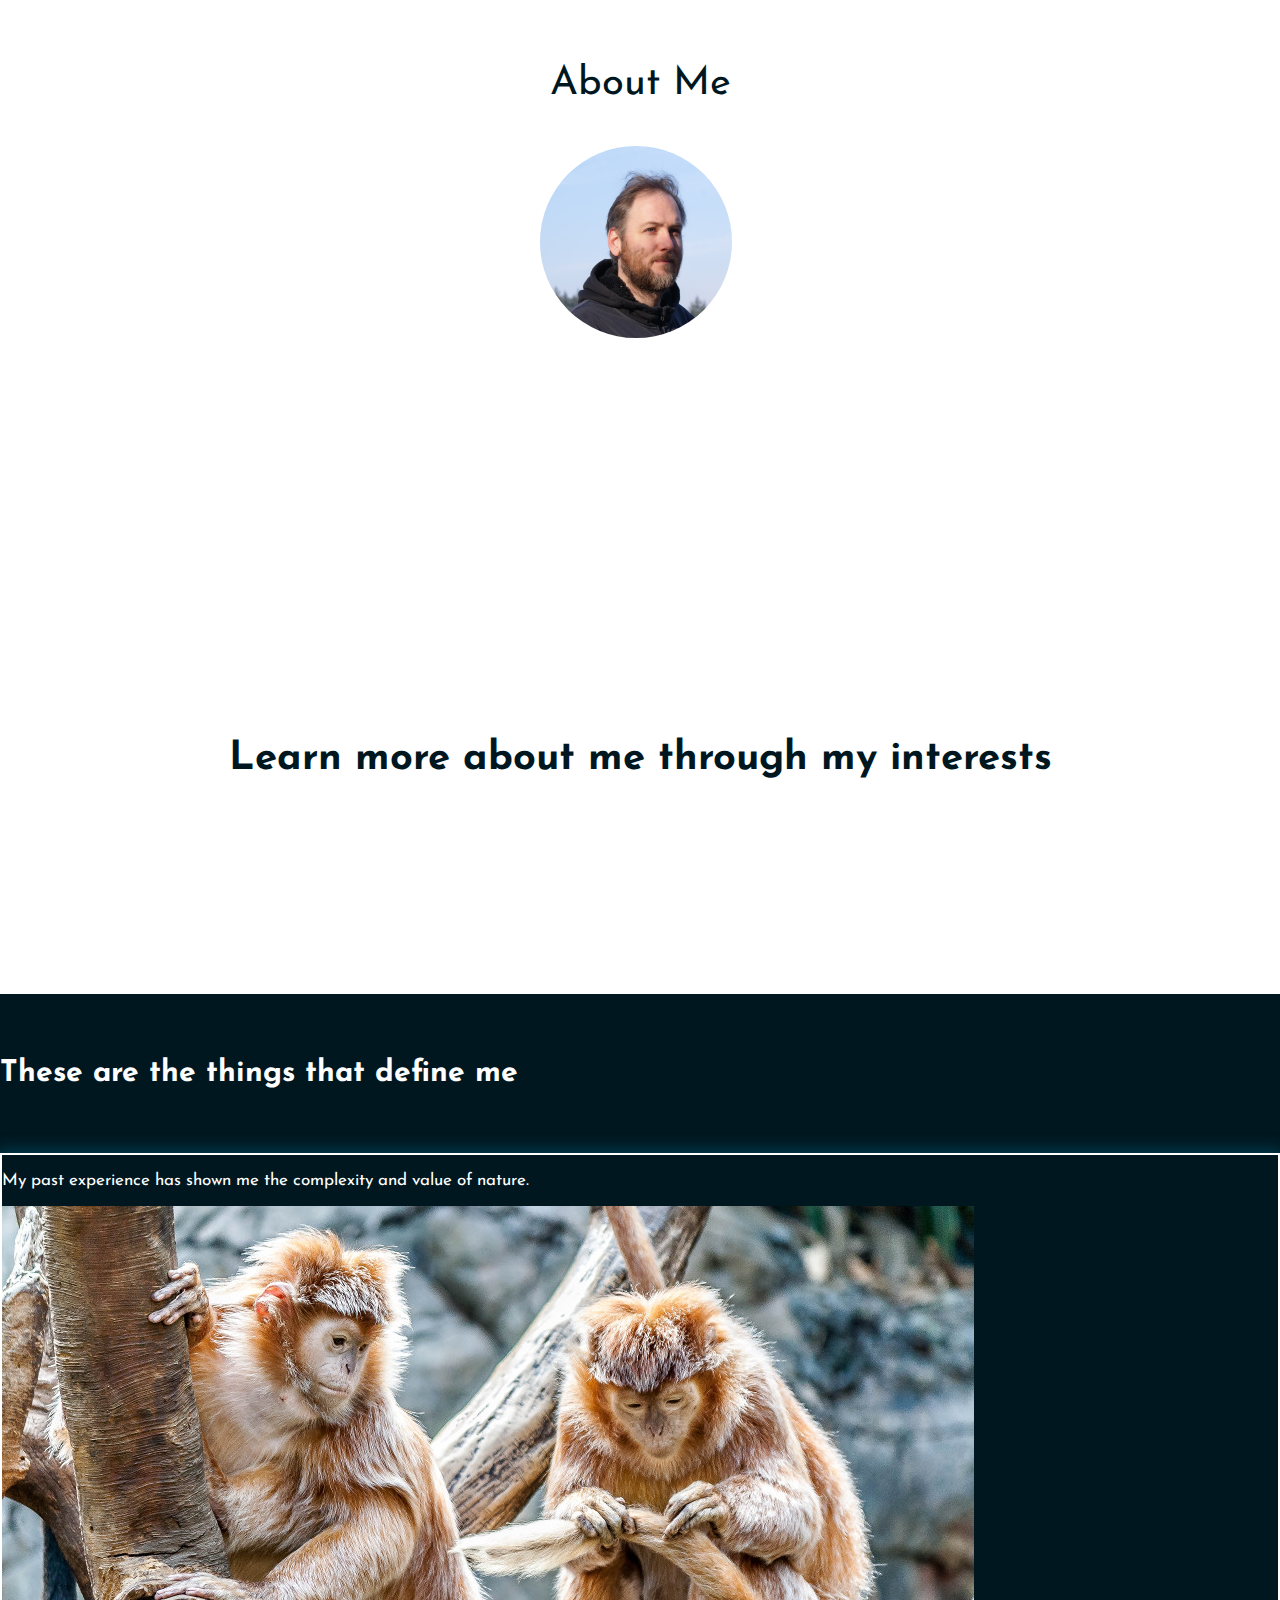
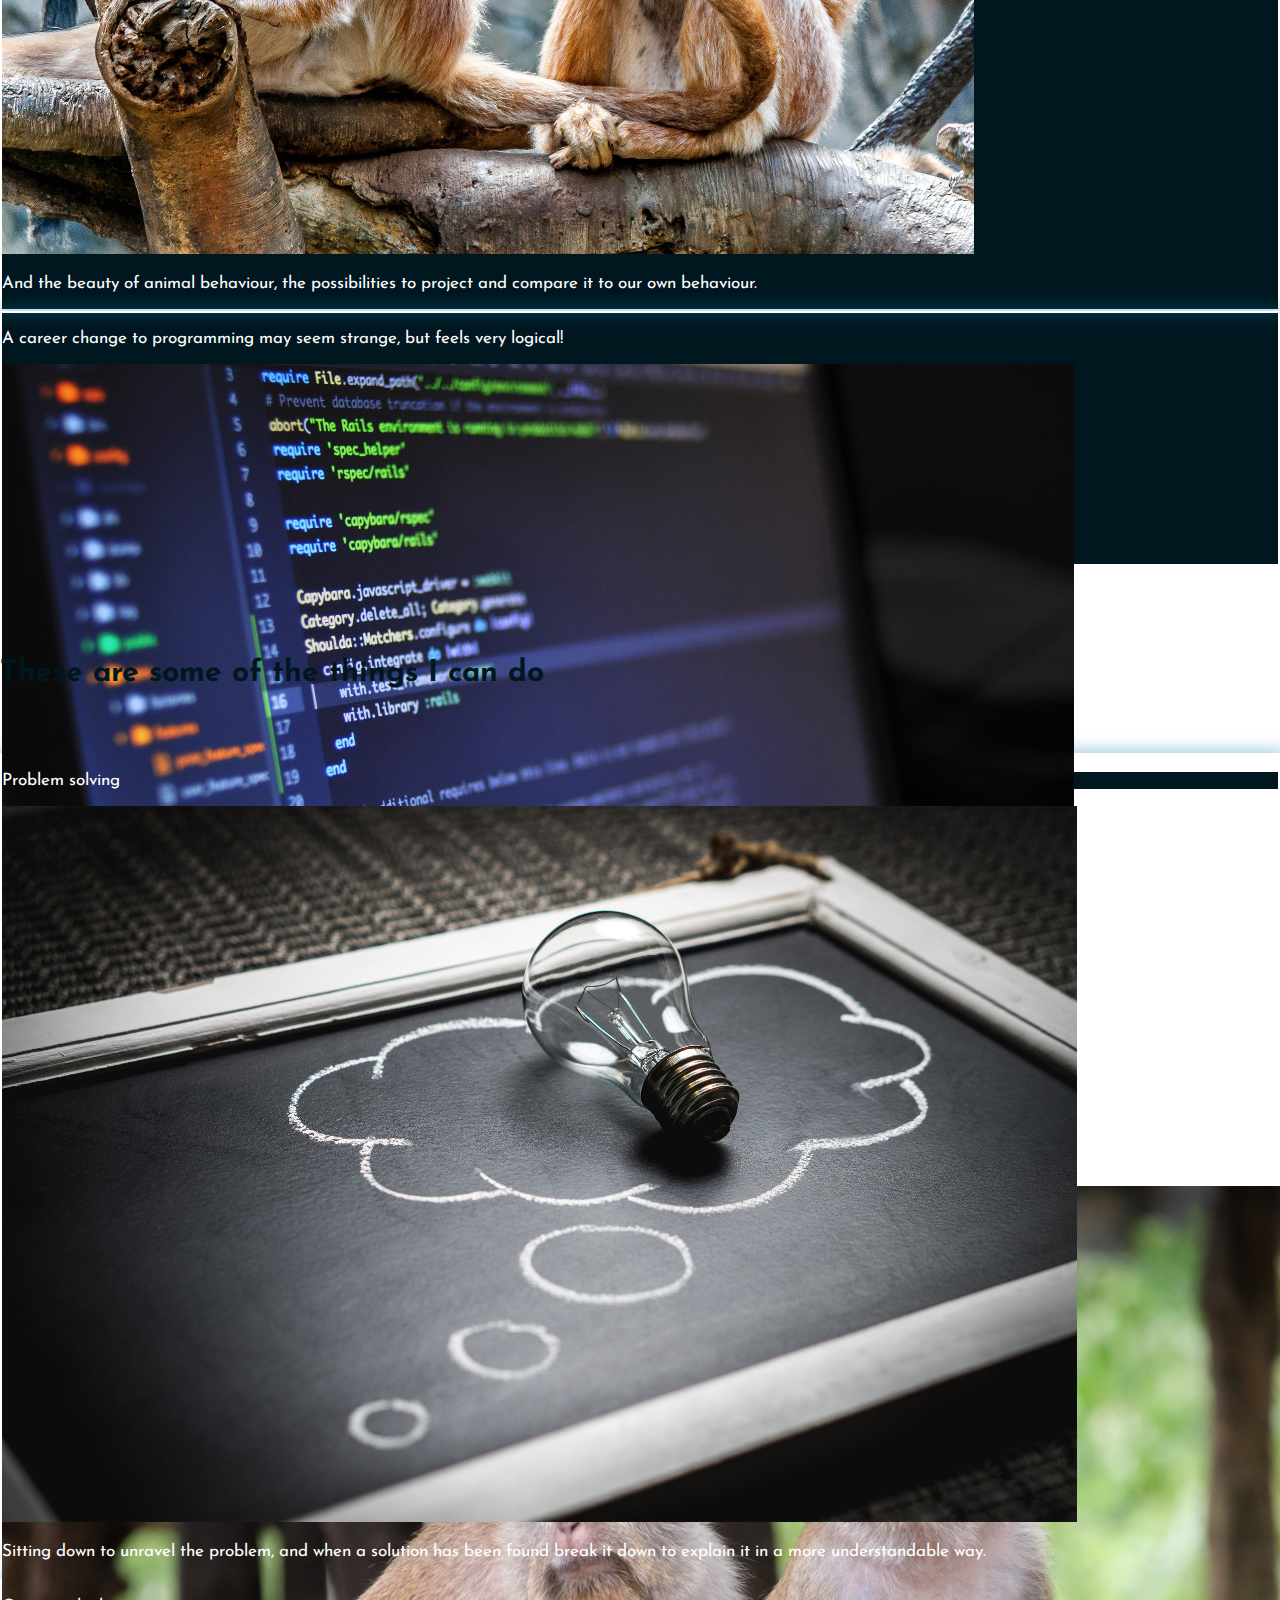
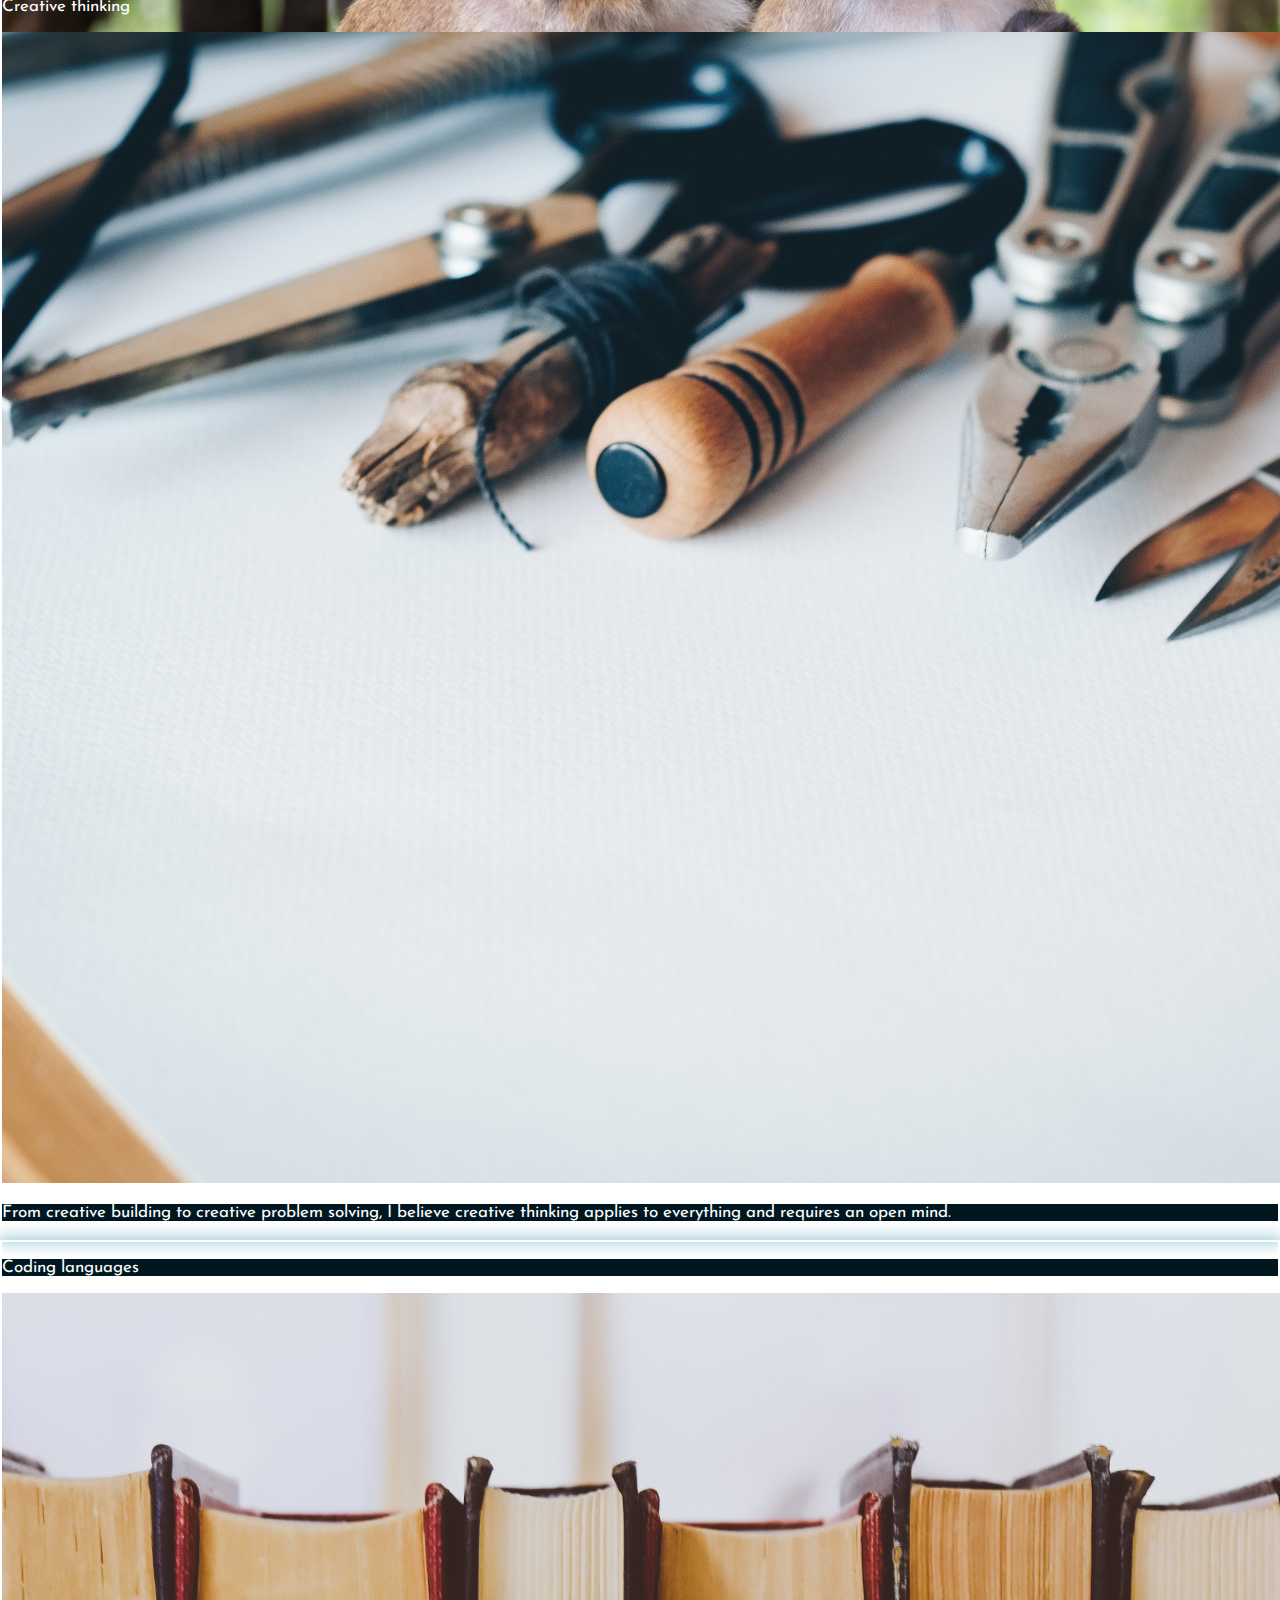
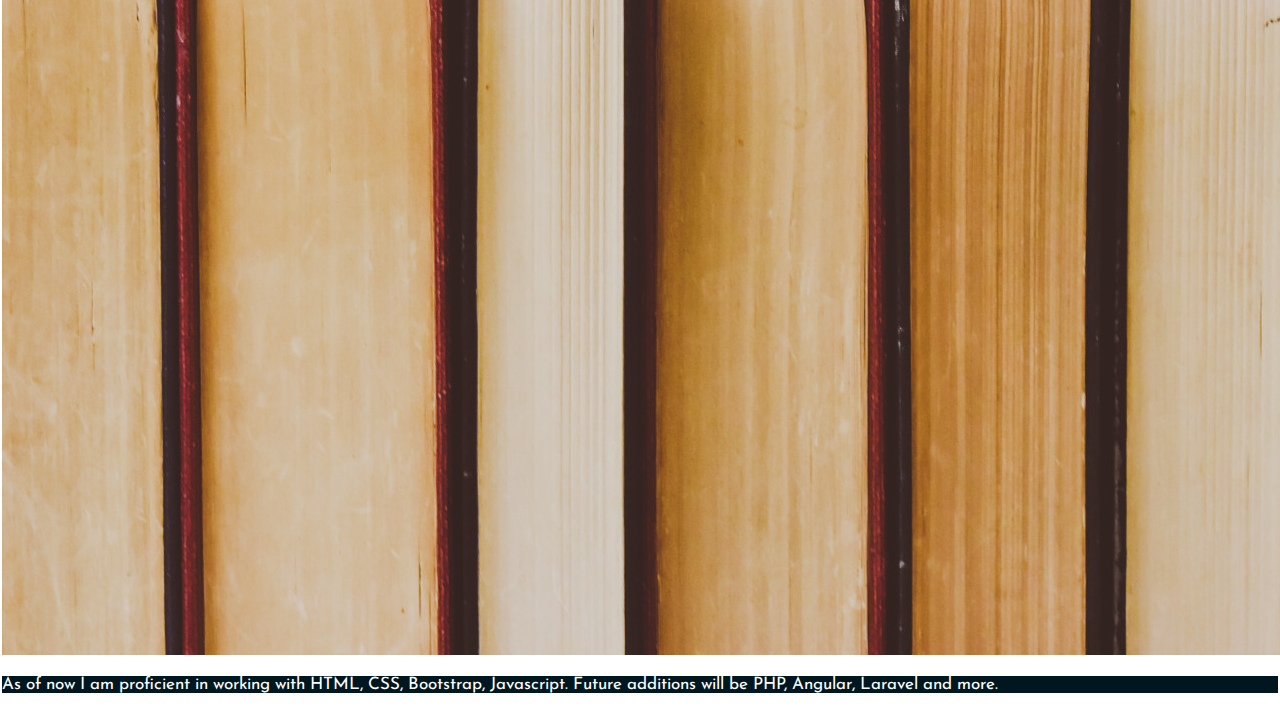
==== pages/cv.html @ b2504abd "changed image | added text and looked over previous text sections" ====
<!DOCTYPE html>
<html lang="en">
<head>
    <meta charset="UTF-8">
    <title>About me</title>
    <link rel="stylesheet" href="https://stackpath.bootstrapcdn.com/bootstrap/4.1.3/css/bootstrap.min.css" integrity="sha384-MCw98/SFnGE8fJT3GXwEOngsV7Zt27NXFoaoApmYm81iuXoPkFOJwJ8ERdknLPMO" crossorigin="anonymous">
    <link rel="stylesheet" href="../css/cv.css">
    <link rel="stylesheet" href="https://use.fontawesome.com/releases/v5.6.1/css/all.css" integrity="sha384-gfdkjb5BdAXd+lj+gudLWI+BXq4IuLW5IT+brZEZsLFm++aCMlF1V92rMkPaX4PP" crossorigin="anonymous">
    <link href="https://fonts.googleapis.com/css?family=Josefin+Sans" rel="stylesheet">
   

</head>
<body>
    <!-- First look on the page will show a simple white header, plain nothing fancy    -->
    <!-- A picture of trees resembling thos on my profile picture, which in turn will   -->
    <!-- be shown as a circle half covering the picture.                                -->
    <!-- The bottom of the page will invite the used to scroll down for more info.      -->

    <!-- Is there a need for a nav bar? The page as it stands now will be a new window  -->

    <!-- Ideas: Maybe a fixed overlay home button? -->
    
    <div class="content">
        <div class="jumbotron profileBg">
            <p class="head_dark top_indent">About Me</p>
            <div class="profilePic">
                <img id="profile" src="../img/cv_jw.png" alt="">
            </div>  
            <p class="head_light">Jan-Willem Haeke</p>
        </div>    

        <div class="readMore">
            Learn more about me through my interests
            <!-- Could use a better call to action -->
        </div>

    </div>

    <div class="darkContent">
        <div class="container">
                <p class="text-center aboutMe">These are the things that define me</p> 
                                        <!-- May need to find a different text here -->

            <div class="card-deck">    
                <div class="card h-100">
                    <div class="card-body">
                          <p class="card-text text-center">My past experience has shown me the complexity and value of nature.</p>
                    </div>
                    <img class="img-fluid" src="../img/cv_etho_small.jpg" alt="Card image" height="50%">
                    <div class="card-body">
                          <p class="card-text">And the beauty of animal behaviour, the possibilities to project and compare it to our own behaviour.</p>
                    </div>
                </div>
                <div class="card h-100">
                    <div class="card-body">
                            <p class="card-text text-center">A career change to programming may seem strange, but feels very logical!</p>
                    </div>
                    <img class="img-fluid" src="../img/cv_prog_small.jpg" alt="Card image" height="50%">
                    <div class="card-body">
                            <p class="card-text">It has re-ignited my creative side. Solving the puzzle and trying to work out complexity in simpler ways.</p>
                    </div>
                </div>
                <div class="card h-100">
                    <div class="card-body">
                            <p class="card-text text-center">I'm a proud family man. How does this relate to work you may wonder?</p>
                    </div>
                    <img class="img-fluid" src="../img/cv_fam_small.jpg" alt="Card image" height="50%">
                    <div class="card-body">
                            <p class="card-text">Having a balance brings out the best in both worlds. Working hard and still time having for the family.</p>
                    </div>
                </div>        
            </div>    
            

            
        </div>
    </div>

    <div class="lightContent">
            <div class="container">
                    <p class="text-center aboutMeDark">These are some of the things I can do</p>
    
    
                <div class="card-deck">    
                    <div class="card bg-secondary text-white h-100">
                        <div class="card-body">
                              <p class="card-text text-center">Problem solving</p>
                        </div>
                        <img class="img-fluid" src="../img/cv_prob_small.jpg" alt="Card image" height="50%">
                        <div class="card-body">
                              <p class="card-text">Sitting down to unravel the problem, and when a solution has been found break it down to explain it in a more understandable way.</p>
                        </div>
                    </div>
                    <div class="card bg-secondary text-white h-100">
                        <div class="card-body">
                                <p class="card-text text-center">Creative thinking</p>
                        </div>
                        <img class="img-fluid" src="../img/cv_creative_small.jpg" alt="Card image" height="50%">
                        <div class="card-body">
                                <p class="card-text">From creative building to creative problem solving, I believe creative thinking applies to everything and requires an open mind.</p>
                        </div>
                    </div>
                    <div class="card bg-secondary text-white h-100">
                        <div class="card-body">
                                <p class="card-text text-center">Coding languages</p>
                        </div>
                        <img class="img-fluid" src="../img/cv_lang_small.jpg" alt="Card image" height="50%">
                        <div class="card-body">
                                <p class="card-text">As of now I am proficient in working with HTML, CSS, Bootstrap, Javascript. Future additions will be PHP, Angular, Laravel and more.</p>
                        </div>
                    </div>        
                </div>    
                
    
                
            </div>
        </div>

<script src="https://code.jquery.com/jquery-3.3.1.slim.min.js" integrity="sha384-q8i/X+965DzO0rT7abK41JStQIAqVgRVzpbzo5smXKp4YfRvH+8abtTE1Pi6jizo" crossorigin="anonymous"></script>
<script src="https://cdnjs.cloudflare.com/ajax/libs/popper.js/1.14.3/umd/popper.min.js" integrity="sha384-ZMP7rVo3mIykV+2+9J3UJ46jBk0WLaUAdn689aCwoqbBJiSnjAK/l8WvCWPIPm49" crossorigin="anonymous"></script>
<script src="https://stackpath.bootstrapcdn.com/bootstrap/4.1.3/js/bootstrap.min.js" integrity="sha384-ChfqqxuZUCnJSK3+MXmPNIyE6ZbWh2IMqE241rYiqJxyMiZ6OW/JmZQ5stwEULTy" crossorigin="anonymous"></script>
</body>
</html>
---- css/cv.css ----
body {
    margin: 0;
    padding: 0;
    height: 100vh;
    width: 100%;
}


.content {
    height: 100%;
    width: 100%;
}

/* The hero image is shown on the background with a rounded profile picture on top */

.profileBg {
    height: 75%;
    width: 100%;
    background-image: url("../img/cv_hero.png");
    background-size: 100% 100%;
    background-repeat: no-repeat;
    border-radius: 0;
    }


    
.profilePic img {
    position: relative;
    border: 2px solid white;
    border-radius: 50%;
    height: 15%;
    width: 15%;
    left: 42%;
    margin-bottom: 2%;
}

.top_indent {
    margin-top: 5%;
}

.head_dark {
    text-align: center;
    color: #00171F;
    font-size: 40px;
    font-family: 'Josefin Sans', sans-serif;
}

.head_light {
    text-align: center;
    color: #FFFFFF;
    font-size: 40px;
    font-family: 'Josefin Sans', sans-serif;
}

.readMore {
    height: 25%;
    text-align: center;
    color: #00171F;
    font-size: 40px;
    font-family: 'Josefin Sans', sans-serif;
    font-weight: bold;
}

/* Increased height to 130% to ensure that on smaller screens the cards do not overflow into the next section. */

.darkContent {
    height: 130%;
    width: 100%;
    background-color: #00171F;
}

.lightContent {
    height: 130%;
    width: 100%;
    background-color: #FFFFFF;
}

.aboutMe {
    padding-top: 5%;
    color: #FFFFFF;
    font-size: 30px;
    font-family: 'Josefin Sans', sans-serif;
    margin-bottom: 5%;
    font-weight: bold;
}

.aboutMeDark {
    padding-top: 5%;
    color: #00171F;
    font-size: 30px;
    font-family: 'Josefin Sans', sans-serif;
    margin-bottom: 5%;
    font-weight: bold;
}

/* Card height is not more responsive through the h-100 class in cards and img-fluid.  */

.card {
    -webkit-box-shadow: 0px 0px 15px 3px rgba(0,126,167,0.39);
    -moz-box-shadow: 0px 0px 15px 3px rgba(0,126,167,0.39);
    box-shadow: 0px 0px 15px 3px rgba(0,126,167,0.39);
    border: 2px solid white;
}

.card-body {
    background-color: #00171F;
    color: #FFFFFF;
    font-family: 'Josefin Sans', sans-serif;
    font-size: 17px;
}
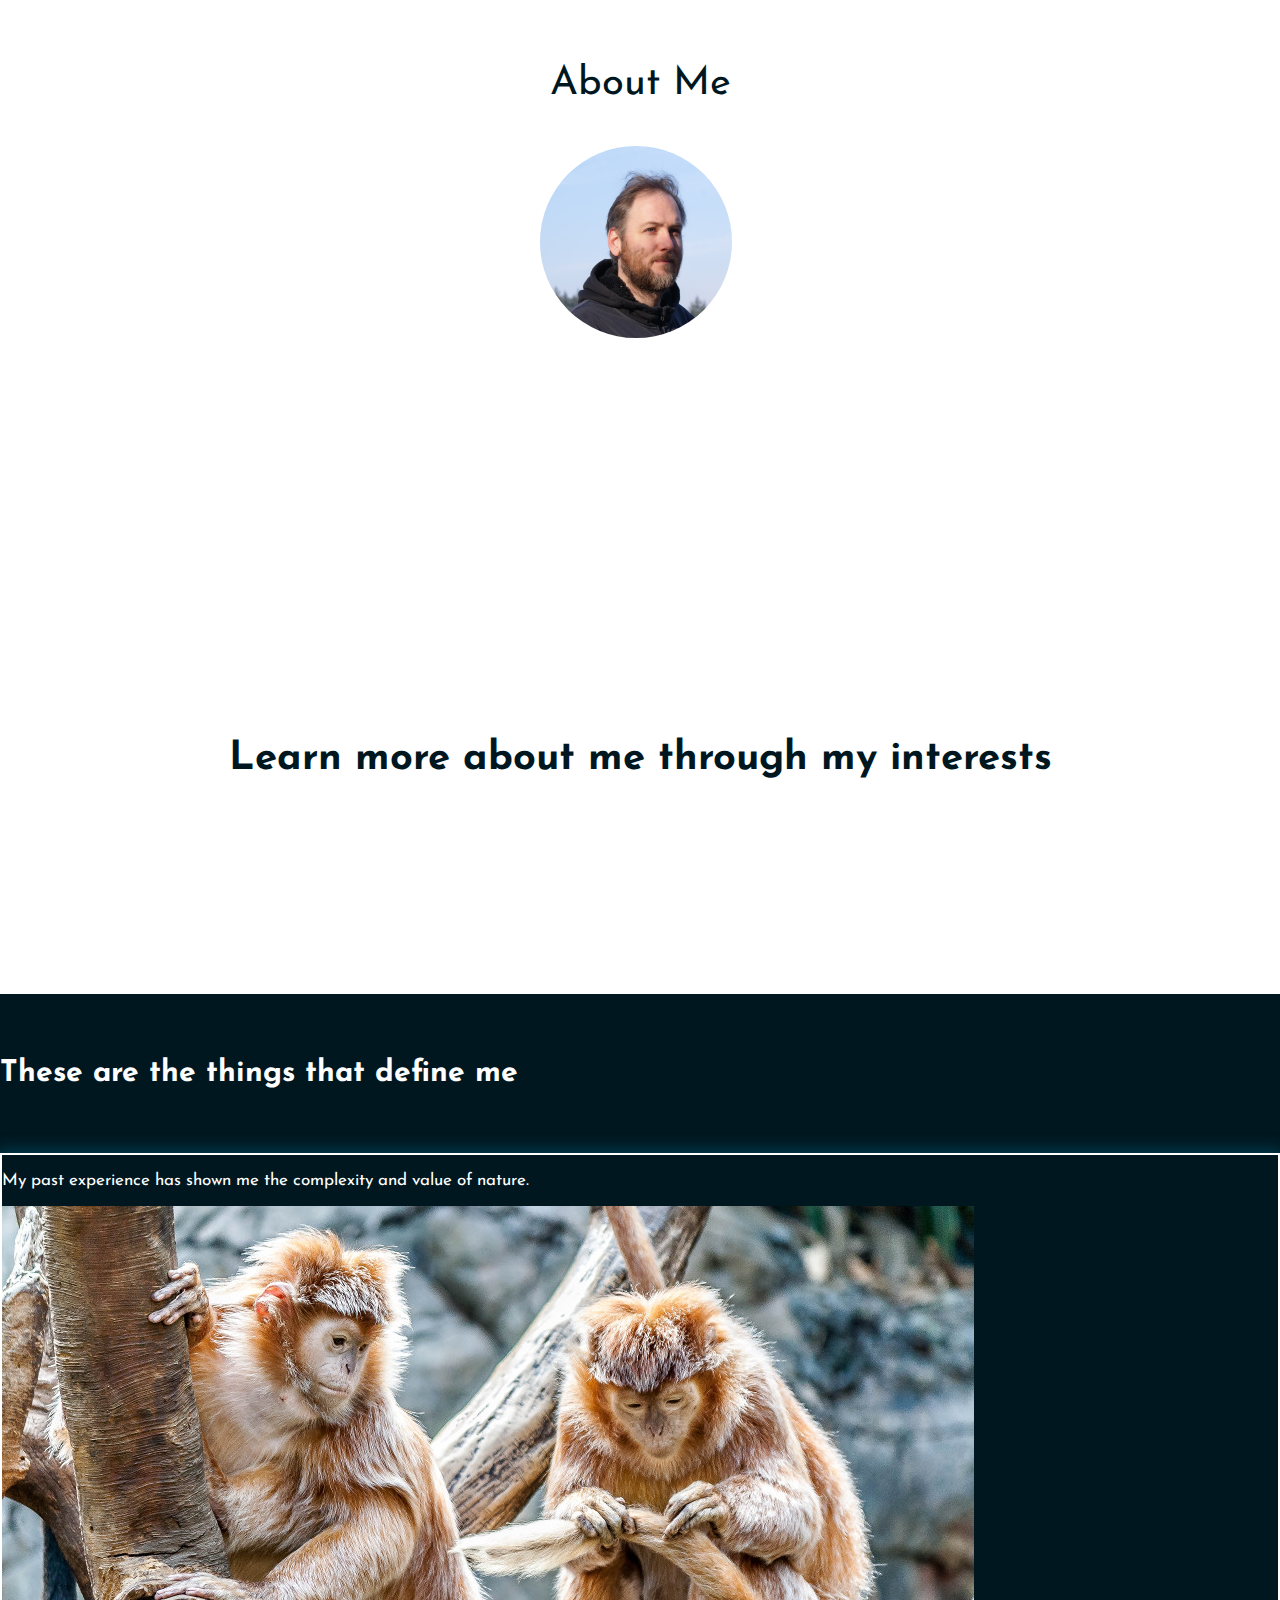
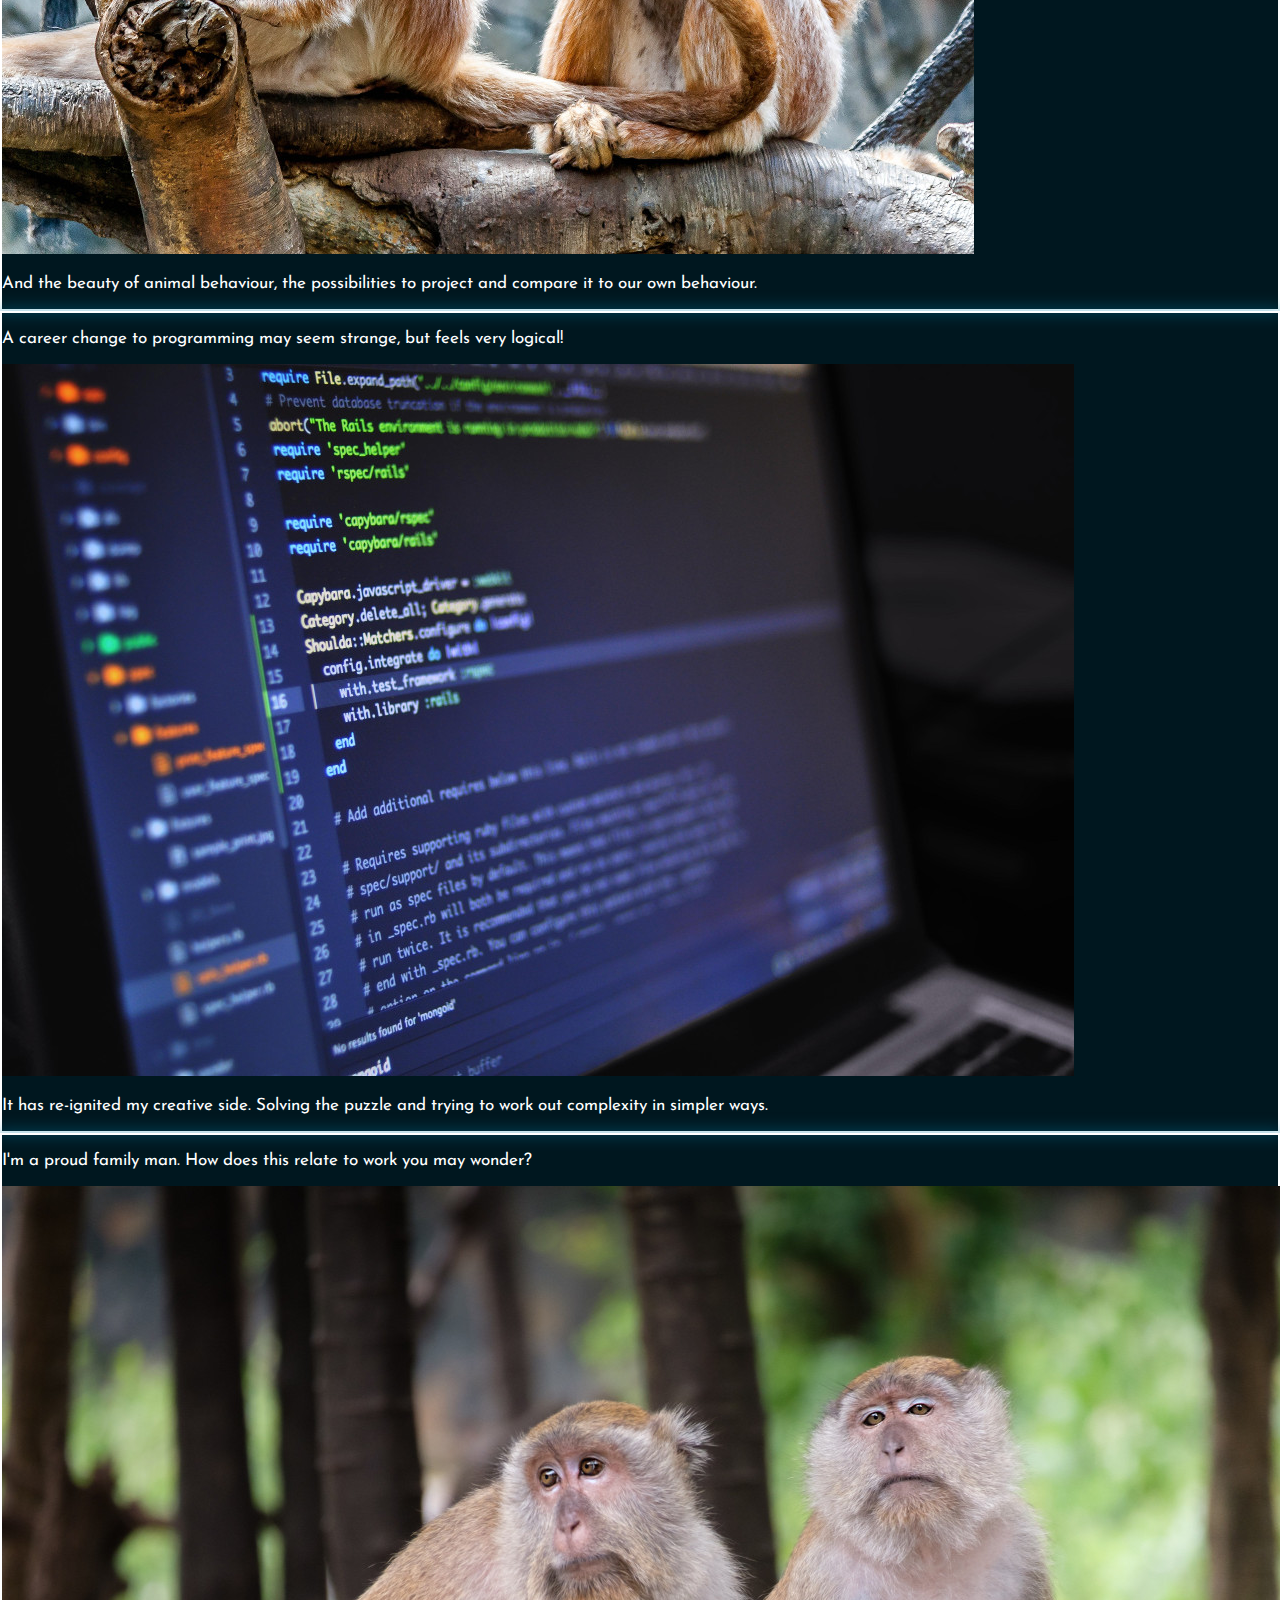
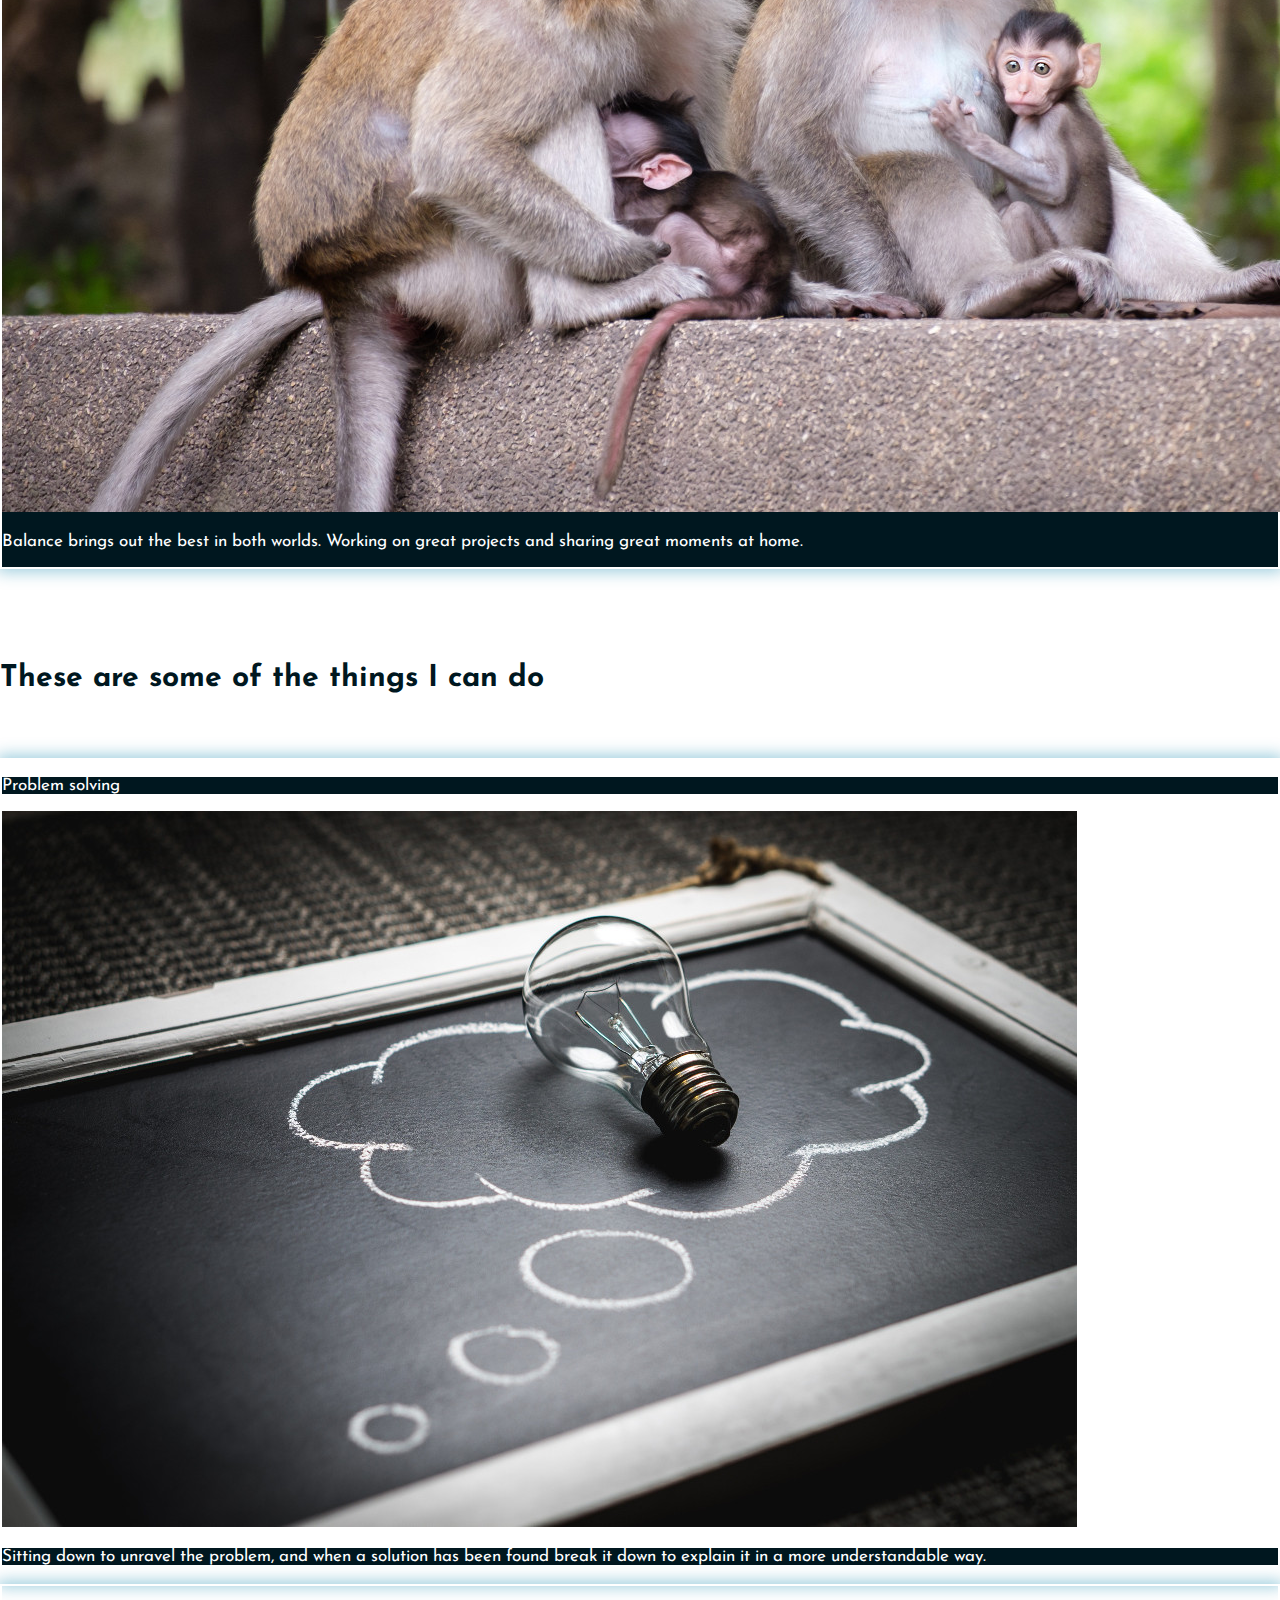
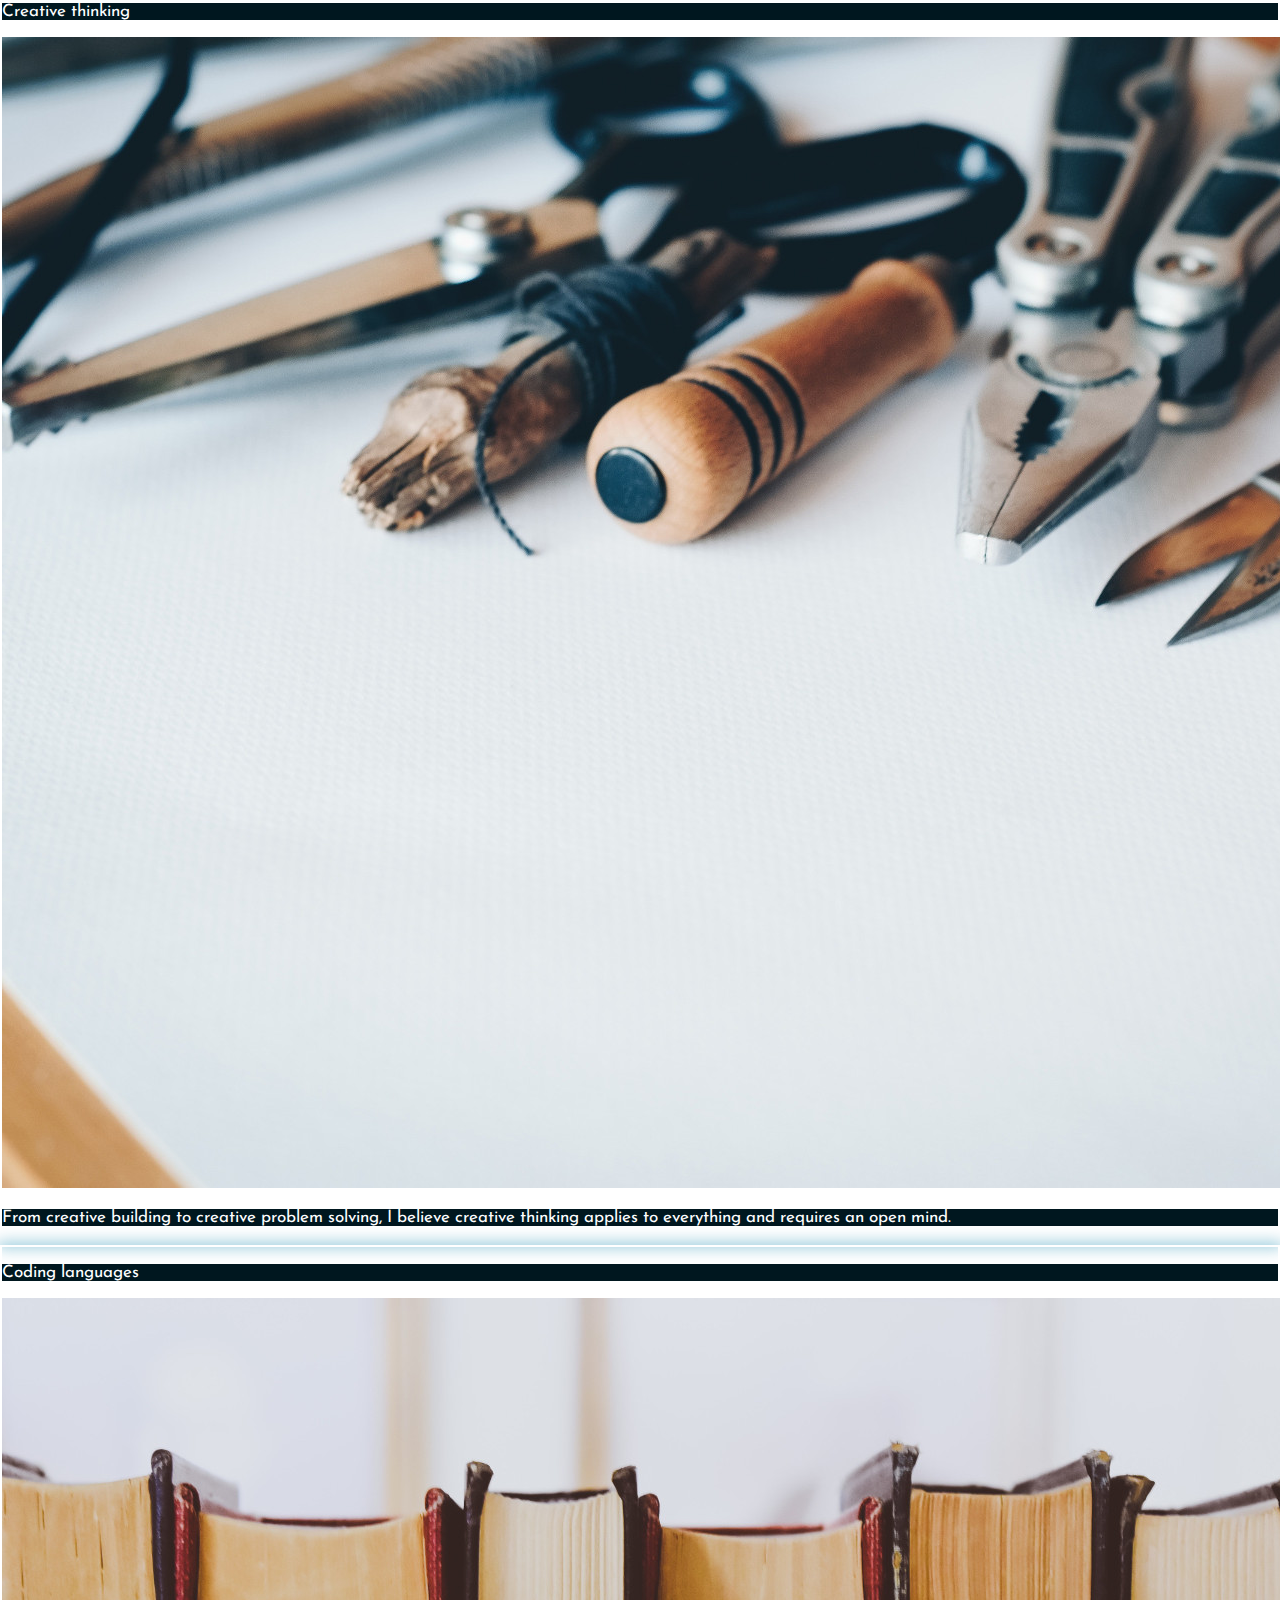
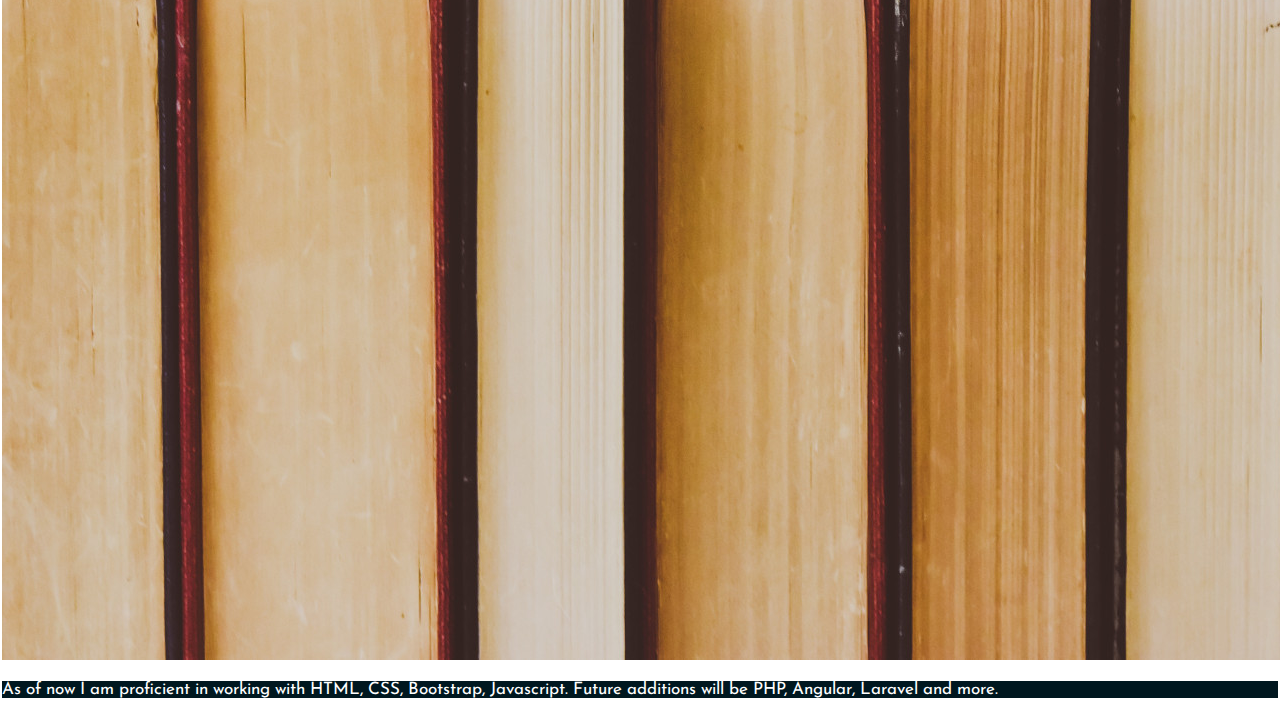
==== commit 069eff9a: "copied card-layout of projects to cv page. fixed non-responsive background-color behind card-decks" ====
--- a/pages/cv.html
+++ b/pages/cv.html
@@ -24,7 +24,7 @@
         <div class="jumbotron profileBg">
             <p class="head_dark top_indent">About Me</p>
             <div class="profilePic">
-                <img id="profile" src="../img/cv_jw.png" alt="">
+                <a href="www.linkedin.com"><img id="profile" src="../img/cv_jw.png" alt=""></a>
             </div>  
             <p class="head_light">Jan-Willem Haeke</p>
         </div>    
@@ -37,80 +37,90 @@
     </div>
 
     <div class="darkContent">
-        <div class="container">
+        <div class="container-fluid">
                 <p class="text-center aboutMe">These are the things that define me</p> 
                                         <!-- May need to find a different text here -->
-
-            <div class="card-deck">    
-                <div class="card h-100">
-                    <div class="card-body">
-                          <p class="card-text text-center">My past experience has shown me the complexity and value of nature.</p>
+            <div class="card-deck-wrapper">
+                <div class="card-deck">
+                    <div class="col-xs-12 col-sm-6 col-lg-4 mb-5">
+                        <div class="card h-100">
+                            <div class="card-body">
+                                <p class="card-text text-center">My past experience has shown me the complexity and value of nature.</p>
+                            </div>
+                            <img class="img-fluid" src="../img/cv_etho_small.jpg" alt="Card image" height="50%">
+                            <div class="card-body">
+                                <p class="card-text">And the beauty of animal behaviour, the possibilities to project and compare it to our own behaviour.</p>
+                            </div>
+                        </div>
                     </div>
-                    <img class="img-fluid" src="../img/cv_etho_small.jpg" alt="Card image" height="50%">
-                    <div class="card-body">
-                          <p class="card-text">And the beauty of animal behaviour, the possibilities to project and compare it to our own behaviour.</p>
+                    <div class="col-xs-12 col-sm-6 col-lg-4 mb-5">   
+                        <div class="card h-100">
+                            <div class="card-body">
+                                <p class="card-text text-center">A career change to programming may seem strange, but feels very logical!</p>
+                            </div>
+                            <img class="img-fluid" src="../img/cv_prog_small.jpg" alt="Card image" height="50%">
+                            <div class="card-body">
+                                <p class="card-text">It has re-ignited my creative side. Solving the puzzle and trying to work out complexity in simpler ways.</p>
+                            </div>
+                        </div>
                     </div>
-                </div>
-                <div class="card h-100">
-                    <div class="card-body">
-                            <p class="card-text text-center">A career change to programming may seem strange, but feels very logical!</p>
-                    </div>
-                    <img class="img-fluid" src="../img/cv_prog_small.jpg" alt="Card image" height="50%">
-                    <div class="card-body">
-                            <p class="card-text">It has re-ignited my creative side. Solving the puzzle and trying to work out complexity in simpler ways.</p>
-                    </div>
-                </div>
-                <div class="card h-100">
-                    <div class="card-body">
-                            <p class="card-text text-center">I'm a proud family man. How does this relate to work you may wonder?</p>
-                    </div>
-                    <img class="img-fluid" src="../img/cv_fam_small.jpg" alt="Card image" height="50%">
-                    <div class="card-body">
-                            <p class="card-text">Having a balance brings out the best in both worlds. Working hard and still time having for the family.</p>
-                    </div>
-                </div>        
-            </div>    
-            
-
-            
+                    <div class="col-xs-12 col-sm-6 col-lg-4 mb-5">
+                        <div class="card h-100">
+                            <div class="card-body">
+                                <p class="card-text text-center">I'm a proud family man. How does this relate to work you may wonder?</p>
+                            </div>
+                            <img class="img-fluid" src="../img/cv_fam_small.jpg" alt="Card image" height="50%">
+                            <div class="card-body">
+                                <p class="card-text">Balance brings out the best in both worlds. Working on great projects and sharing great moments at home.</p>
+                            </div>
+                        </div> 
+                    </div>       
+                </div>    
+            </div>         
         </div>
     </div>
 
     <div class="lightContent">
-            <div class="container">
+            <div class="container-fluid">
                     <p class="text-center aboutMeDark">These are some of the things I can do</p>
     
-    
-                <div class="card-deck">    
-                    <div class="card bg-secondary text-white h-100">
-                        <div class="card-body">
-                              <p class="card-text text-center">Problem solving</p>
+                <div class="card-deck-wrapper">
+                    <div class="card-deck">
+                        <div class="col-xs-12 col-sm-6 col-lg-4 mb-5">
+                            <div class="card bg-secondary text-white h-100">
+                                <div class="card-body">
+                                    <p class="card-text text-center">Problem solving</p>
+                                </div>
+                                <img class="img-fluid" src="../img/cv_prob_small.jpg" alt="Card image" height="50%">
+                                <div class="card-body">
+                                    <p class="card-text">Sitting down to unravel the problem, and when a solution has been found break it down to explain it in a more understandable way.</p>
+                                </div>
+                            </div>
                         </div>
-                        <img class="img-fluid" src="../img/cv_prob_small.jpg" alt="Card image" height="50%">
-                        <div class="card-body">
-                              <p class="card-text">Sitting down to unravel the problem, and when a solution has been found break it down to explain it in a more understandable way.</p>
+                        <div class="col-xs-12 col-sm-6 col-lg-4 mb-5">   
+                            <div class="card bg-secondary text-white h-100">
+                                <div class="card-body">
+                                        <p class="card-text text-center">Creative thinking</p>
+                                </div>
+                                <img class="img-fluid" src="../img/cv_creative_small.jpg" alt="Card image" height="50%">
+                                <div class="card-body">
+                                        <p class="card-text">From creative building to creative problem solving, I believe creative thinking applies to everything and requires an open mind.</p>
+                                </div>
+                            </div>
                         </div>
-                    </div>
-                    <div class="card bg-secondary text-white h-100">
-                        <div class="card-body">
-                                <p class="card-text text-center">Creative thinking</p>
-                        </div>
-                        <img class="img-fluid" src="../img/cv_creative_small.jpg" alt="Card image" height="50%">
-                        <div class="card-body">
-                                <p class="card-text">From creative building to creative problem solving, I believe creative thinking applies to everything and requires an open mind.</p>
-                        </div>
-                    </div>
-                    <div class="card bg-secondary text-white h-100">
-                        <div class="card-body">
-                                <p class="card-text text-center">Coding languages</p>
-                        </div>
-                        <img class="img-fluid" src="../img/cv_lang_small.jpg" alt="Card image" height="50%">
-                        <div class="card-body">
-                                <p class="card-text">As of now I am proficient in working with HTML, CSS, Bootstrap, Javascript. Future additions will be PHP, Angular, Laravel and more.</p>
-                        </div>
-                    </div>        
-                </div>    
-                
+                        <div class="col-xs-12 col-sm-6 col-lg-4 mb-5">
+                            <div class="card bg-secondary text-white h-100">
+                                <div class="card-body">
+                                        <p class="card-text text-center">Coding languages</p>
+                                </div>
+                                <img class="img-fluid" src="../img/cv_lang_small.jpg" alt="Card image" height="50%">
+                                <div class="card-body">
+                                        <p class="card-text">As of now I am proficient in working with HTML, CSS, Bootstrap, Javascript. Future additions will be PHP, Angular, Laravel and more.</p>
+                                </div>
+                            </div>  
+                        </div>      
+                    </div>    
+                </div>
     
                 
             </div>
--- a/css/cv.css
+++ b/css/cv.css
@@ -64,14 +64,10 @@
 /* Increased height to 130% to ensure that on smaller screens the cards do not overflow into the next section. */
 
 .darkContent {
-    height: 130%;
-    width: 100%;
     background-color: #00171F;
 }
 
 .lightContent {
-    height: 130%;
-    width: 100%;
     background-color: #FFFFFF;
 }
 
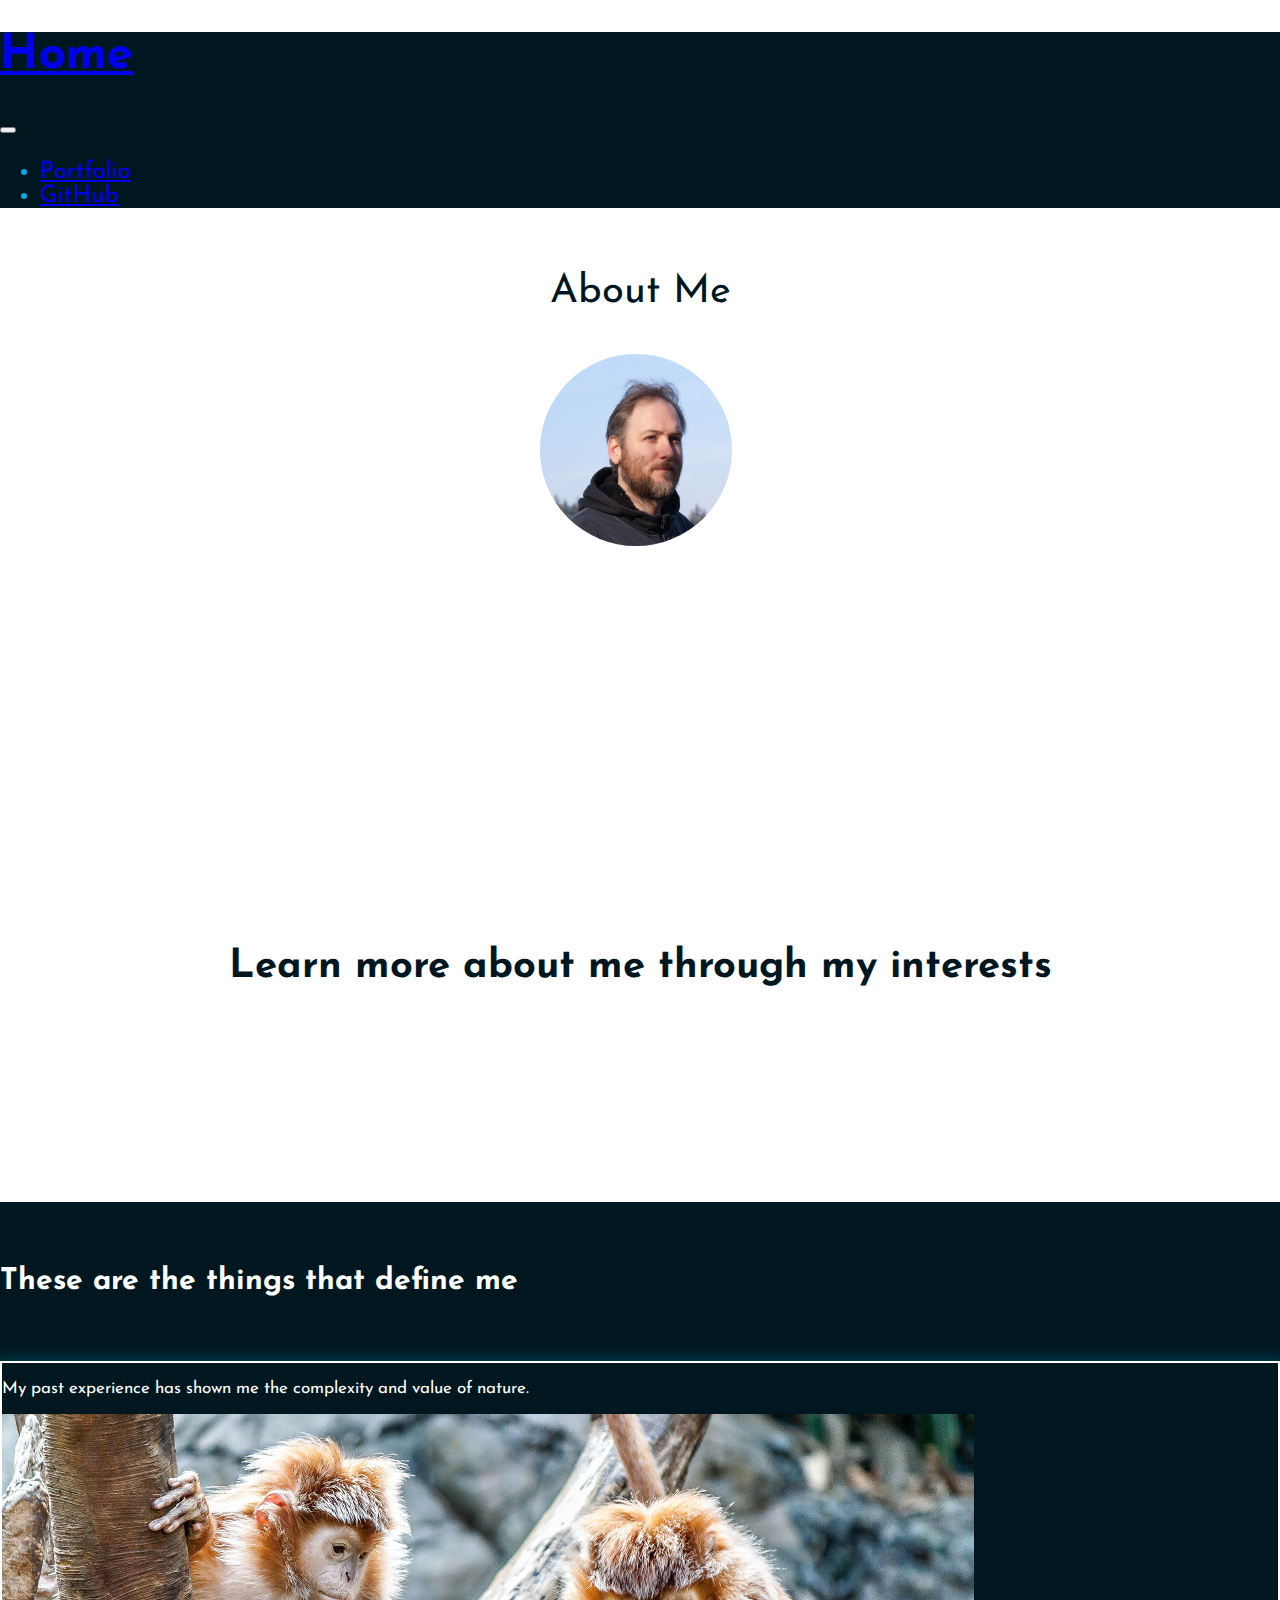
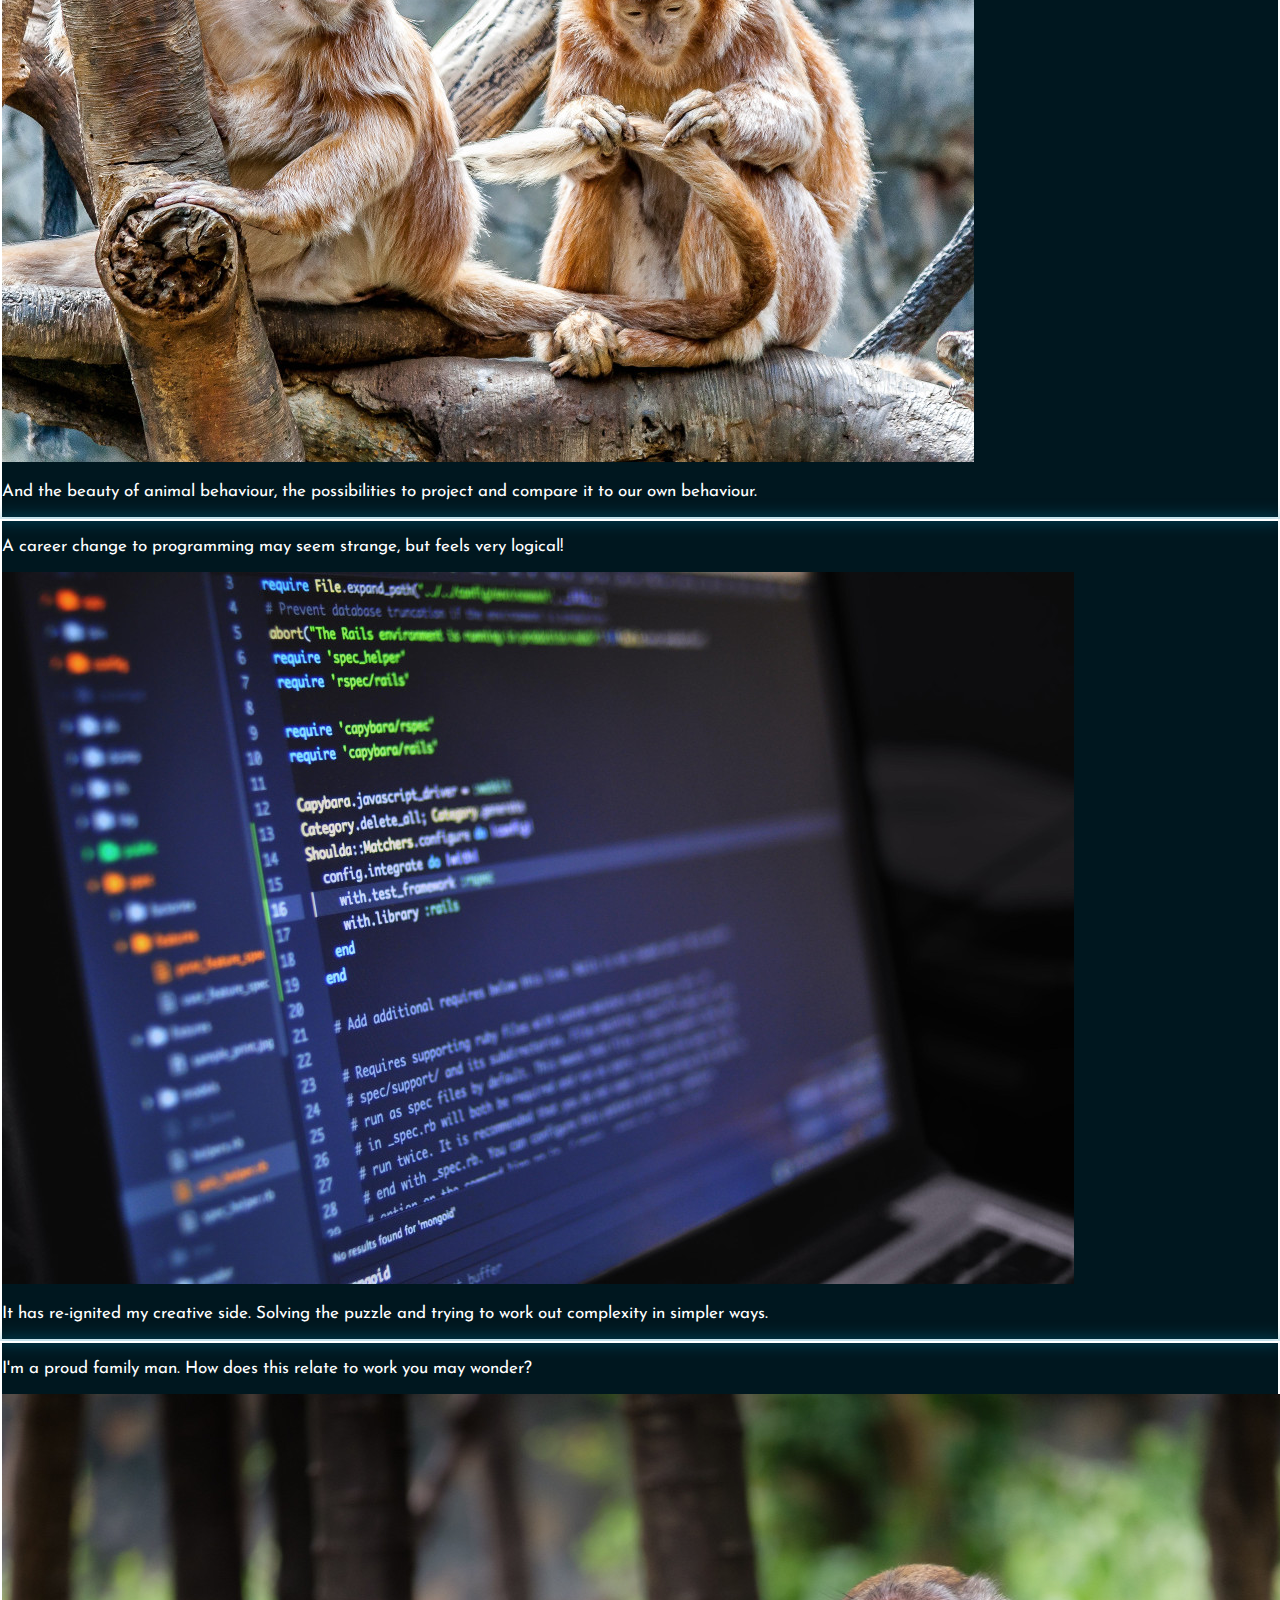
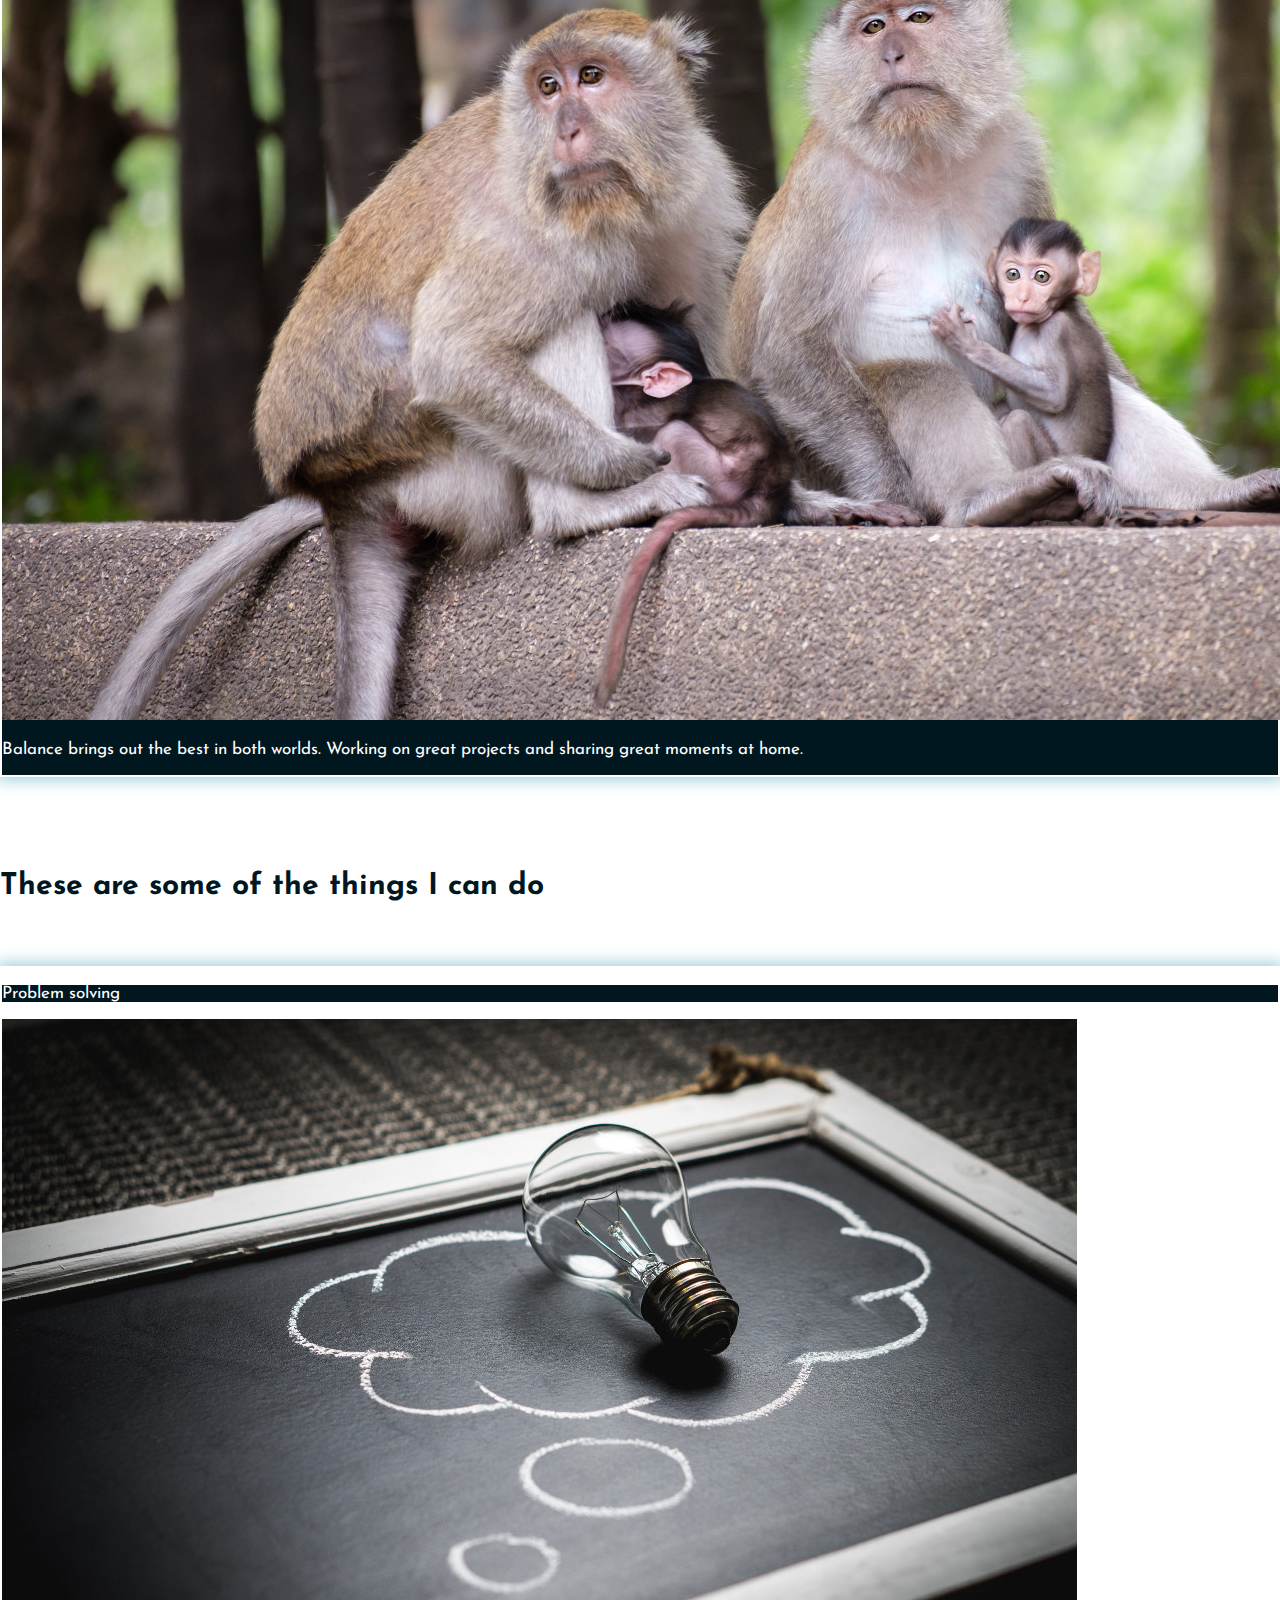
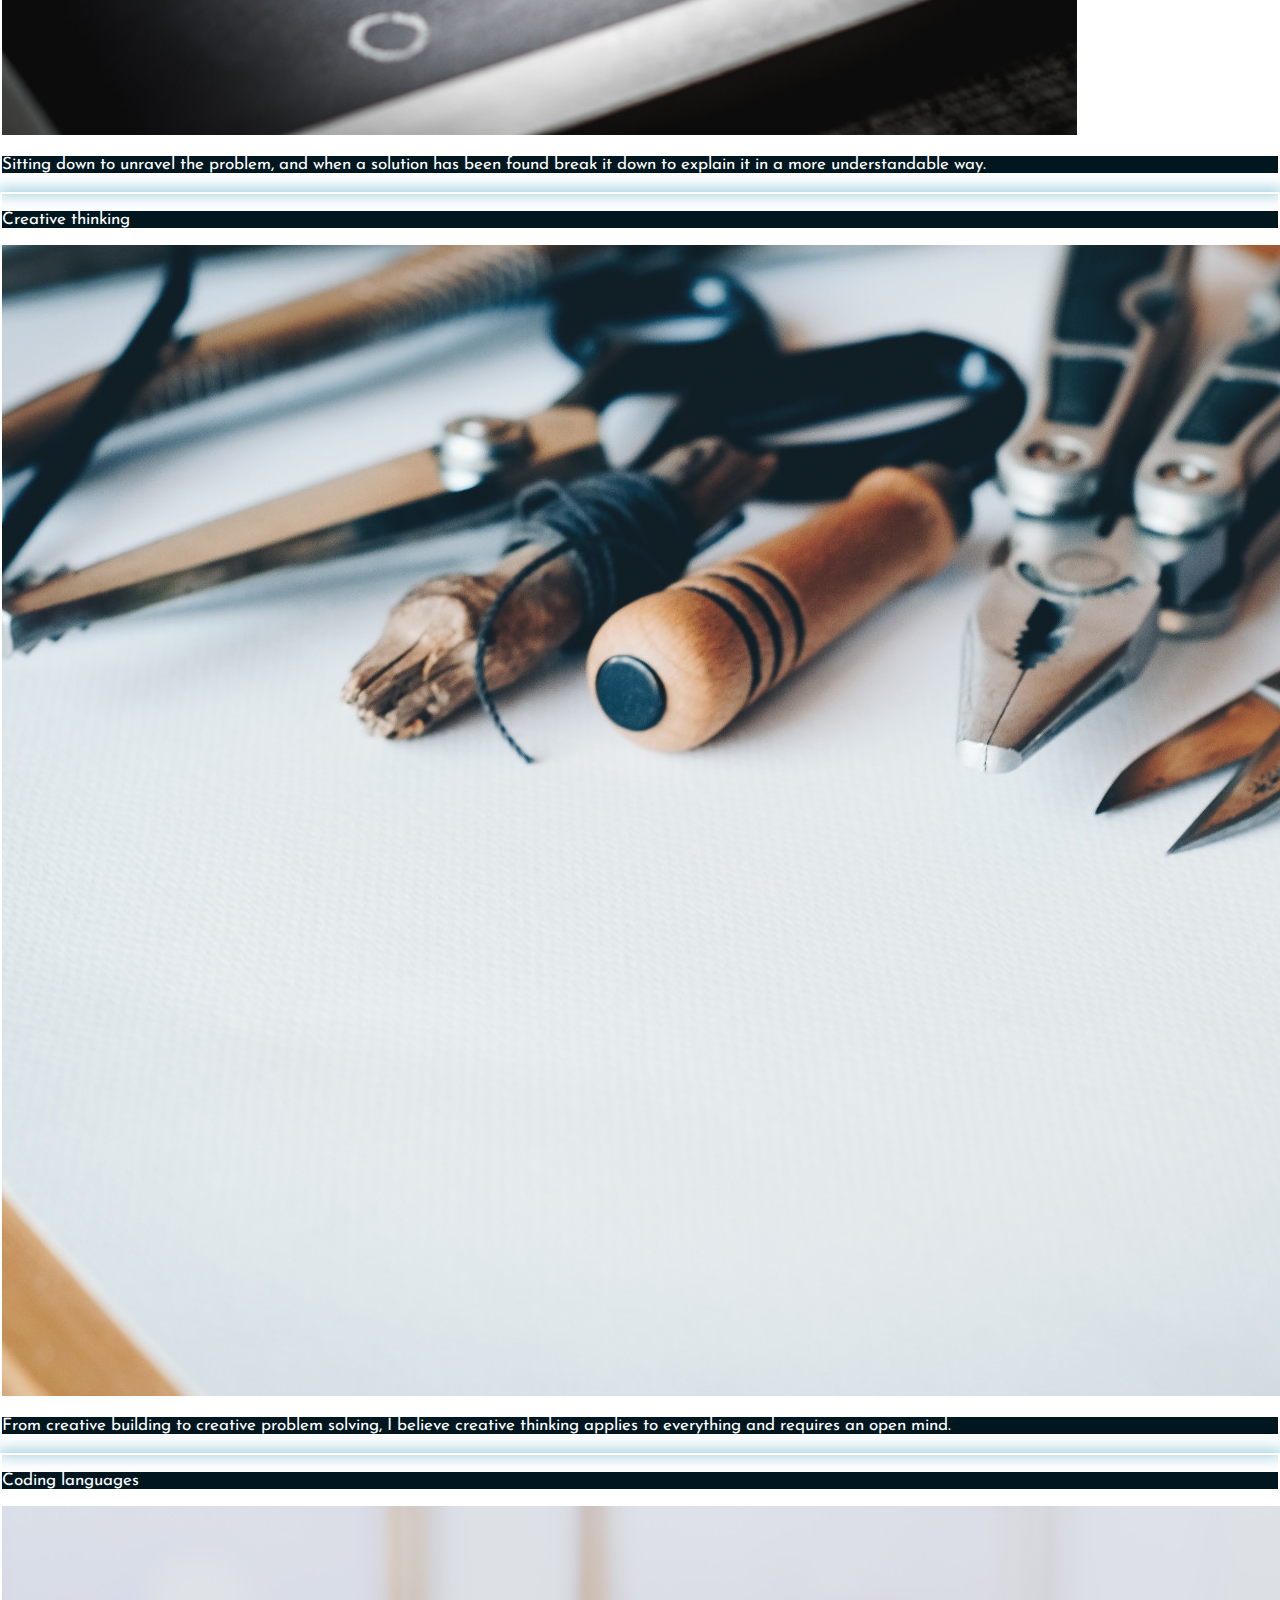
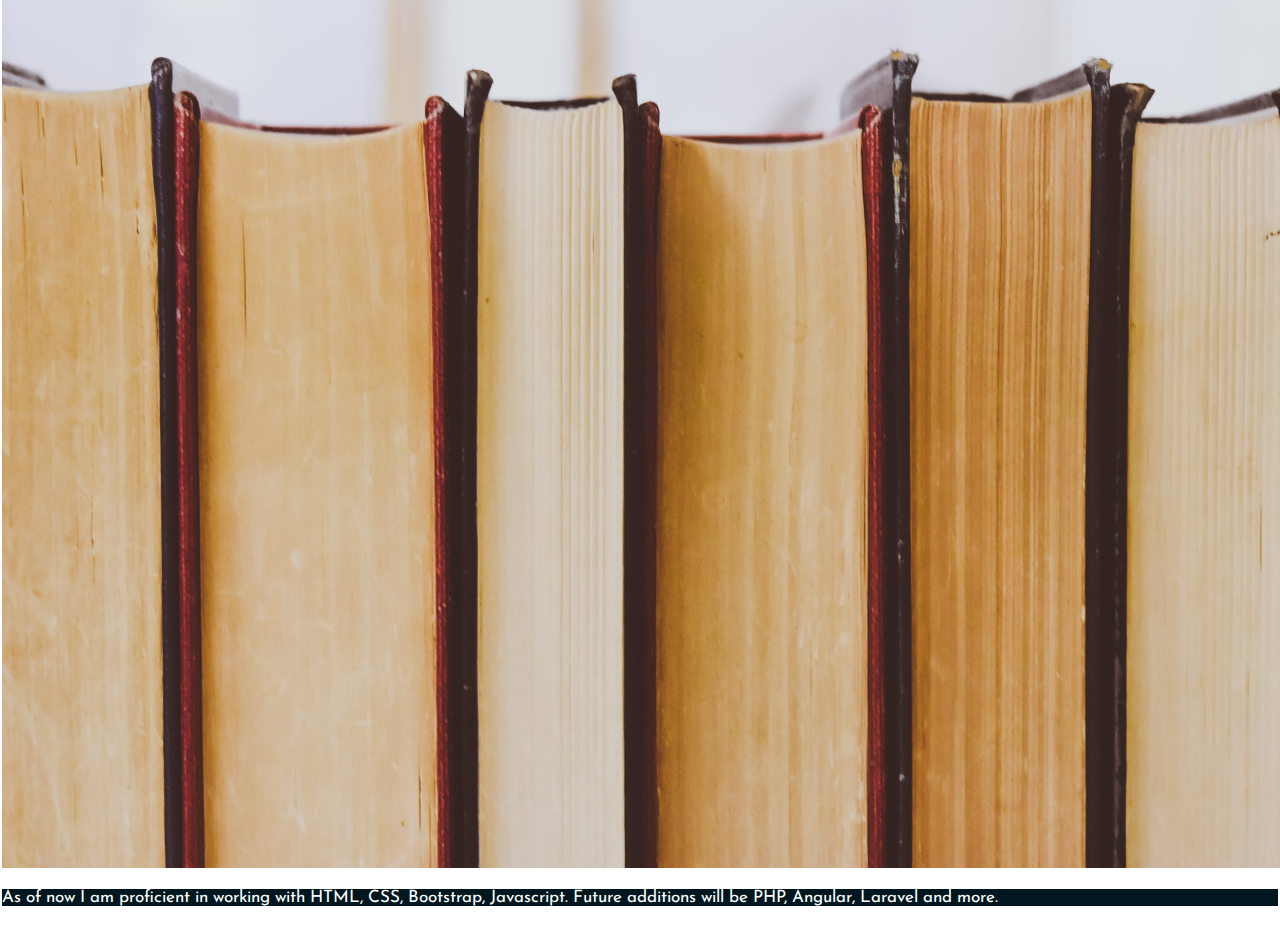
==== commit 2e7b1f35: "Linked all the pages together, and added a reboot button after the shut down video" ====
--- a/pages/cv.html
+++ b/pages/cv.html
@@ -8,7 +8,7 @@
     <link rel="stylesheet" href="https://use.fontawesome.com/releases/v5.6.1/css/all.css" integrity="sha384-gfdkjb5BdAXd+lj+gudLWI+BXq4IuLW5IT+brZEZsLFm++aCMlF1V92rMkPaX4PP" crossorigin="anonymous">
     <link href="https://fonts.googleapis.com/css?family=Josefin+Sans" rel="stylesheet">
    
-
+    
 </head>
 <body>
     <!-- First look on the page will show a simple white header, plain nothing fancy    -->
@@ -19,12 +19,27 @@
     <!-- Is there a need for a nav bar? The page as it stands now will be a new window  -->
 
     <!-- Ideas: Maybe a fixed overlay home button? -->
-    
+    <nav class="navbar navbar-expand-md fixed-top">
+            <a class="navbar-brand" href="../index.php"> <h1>Home</h1></a>
+            <button class="navbar-toggler" type="button" data-toggle="collapse" data-target="#navbarCollapse" aria-controls="navbarCollapse" aria-expanded="false" aria-label="Toggle navigation">
+                <span class="navbar-toggler-icon"></span>
+            </button>
+            <div class="collapse navbar-collapse" id="navbarCollapse">
+                <ul class="navbar-nav mr-auto">
+                <li class="nav-item">
+                    <a class="nav-link" href="./projects.html">Portfolio</a>
+                </li>
+                <li class="nav-item">
+                    <a class="nav-link" href="https://github.com/Jwhaeke">GitHub</a>
+                </li>
+                </ul>
+            </div>
+        </nav>
     <div class="content">
         <div class="jumbotron profileBg">
             <p class="head_dark top_indent">About Me</p>
             <div class="profilePic">
-                <a href="www.linkedin.com"><img id="profile" src="../img/cv_jw.png" alt=""></a>
+                <a href="http://www.linkedin.com/in/jan-willem-haeke"><img id="profile" src="../img/cv_jw.png" alt=""></a>
             </div>  
             <p class="head_light">Jan-Willem Haeke</p>
         </div>    
--- a/css/cv.css
+++ b/css/cv.css
@@ -5,6 +5,12 @@
     width: 100%;
 }
 
+.navbar {
+    background-color: #00171f;
+    color: #00a8e8;
+    font-family: 'Josefin Sans', sans-serif;
+    font-size: 1.5em;
+}
 
 .content {
     height: 100%;
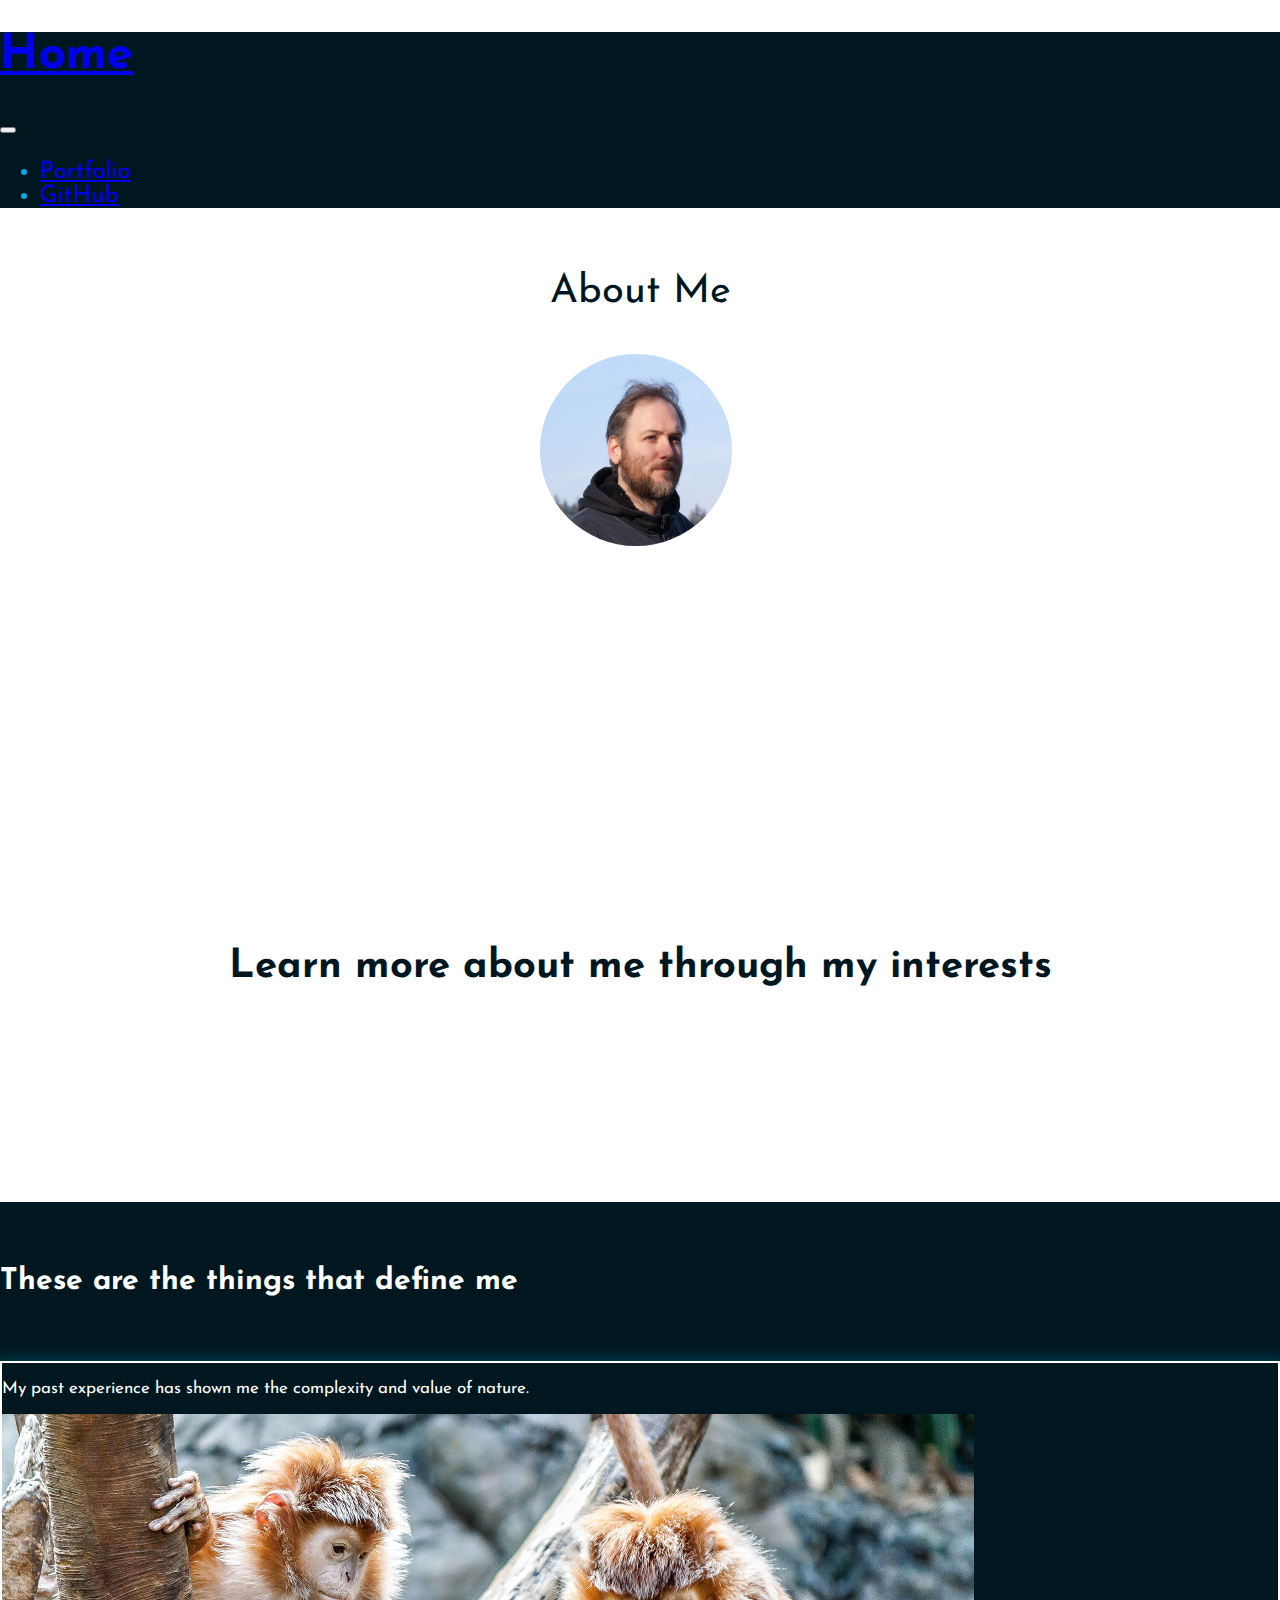
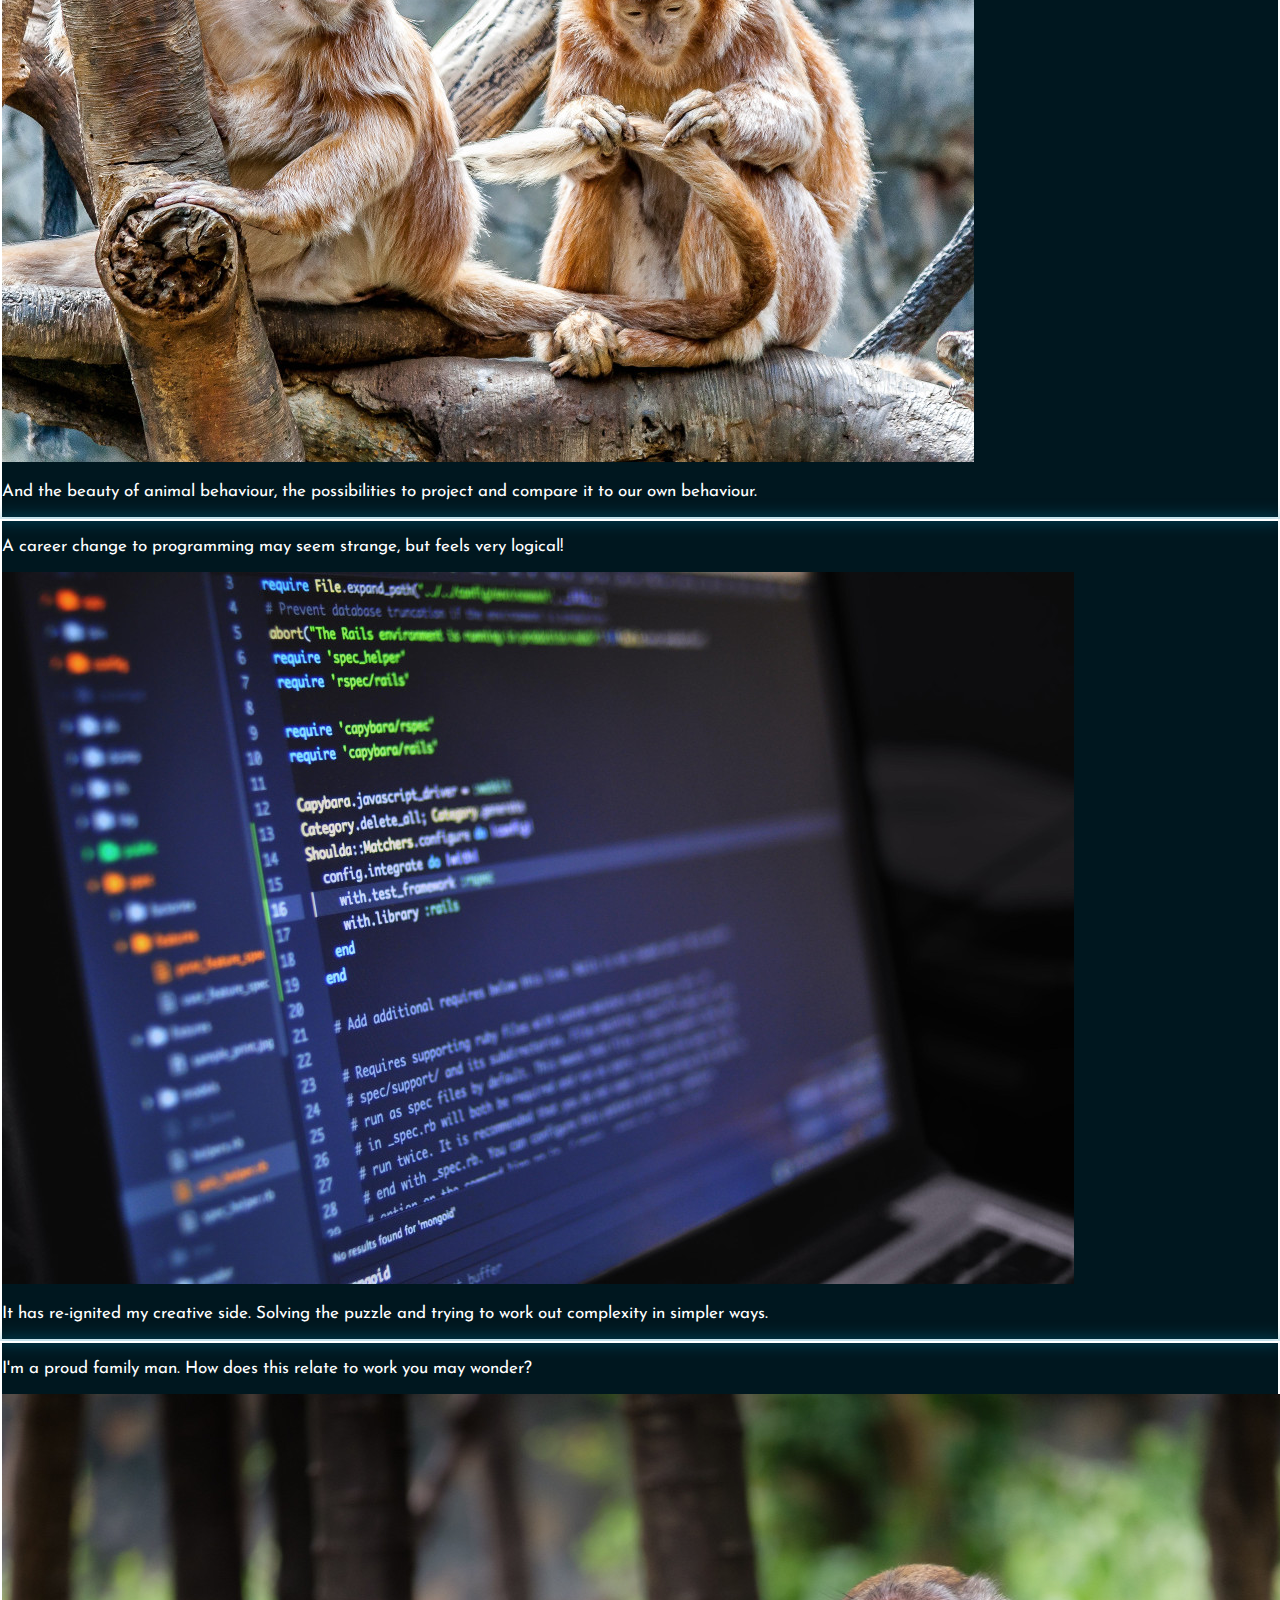
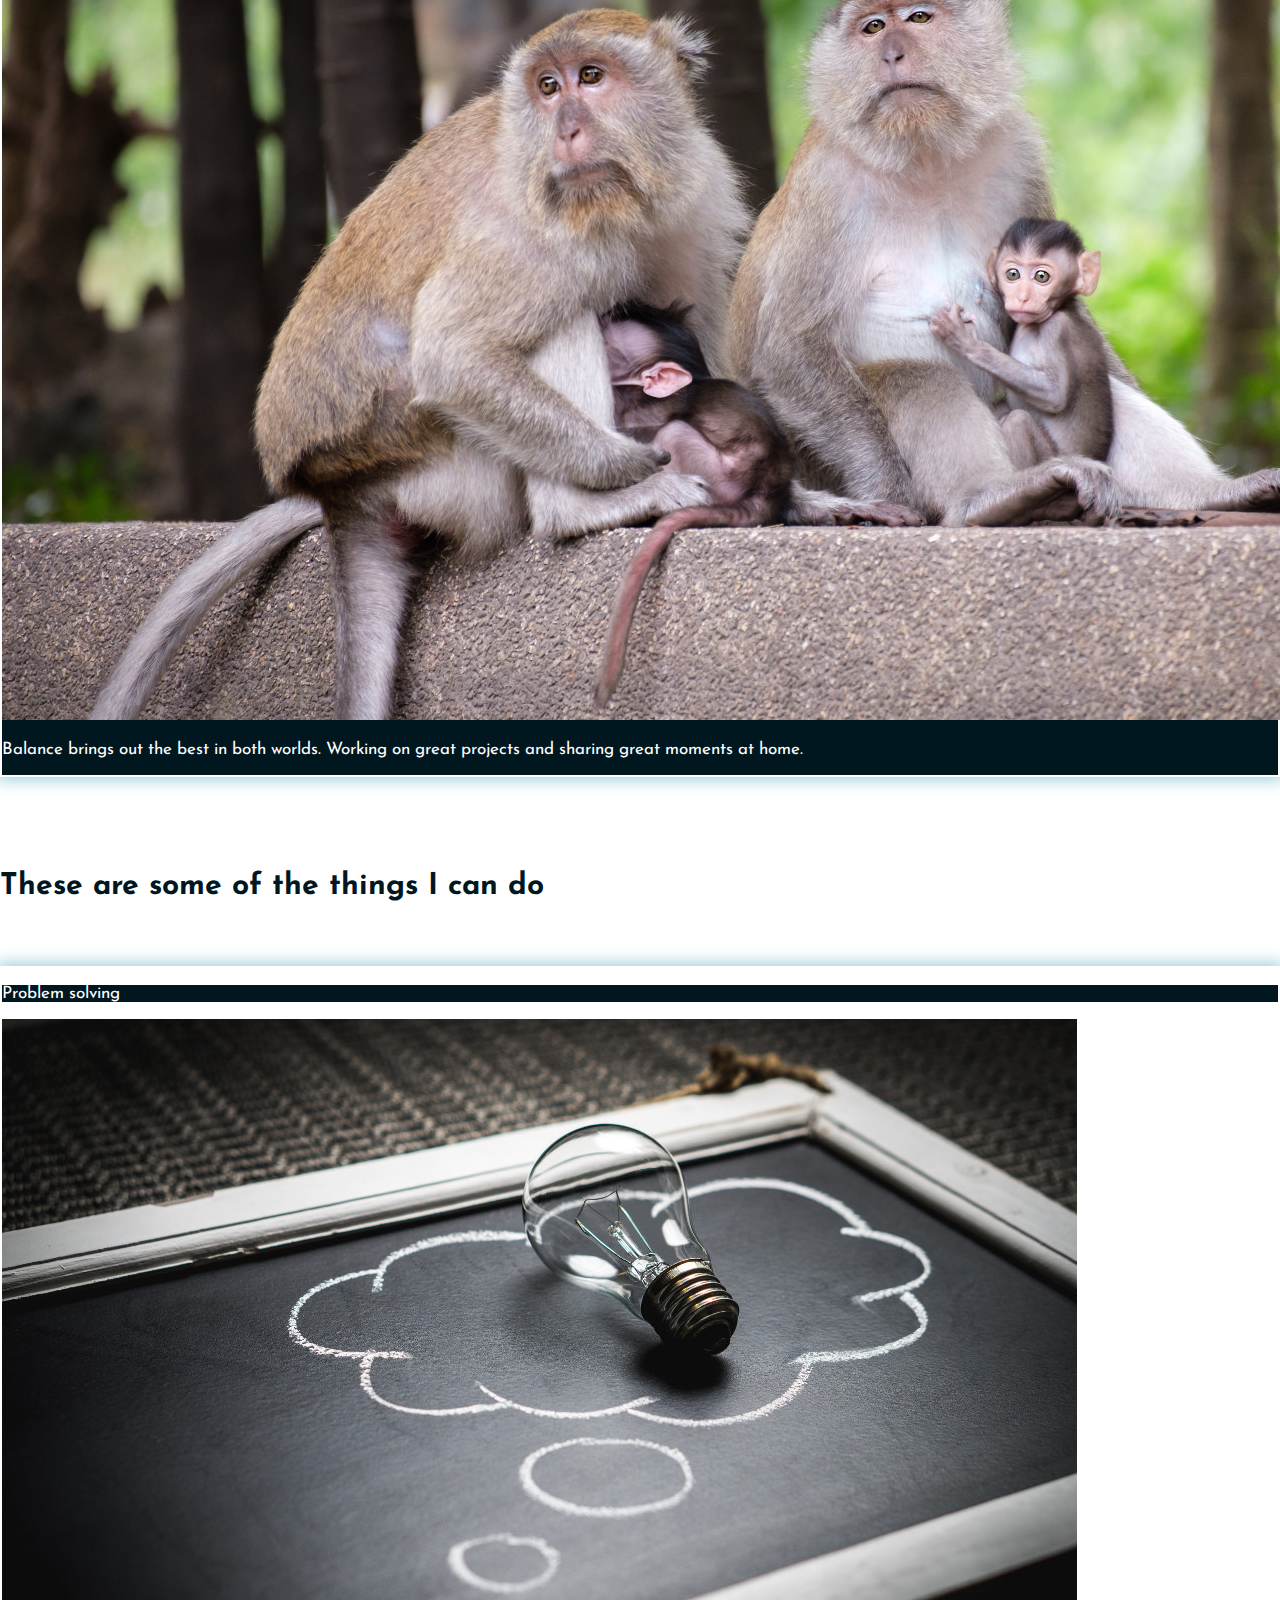
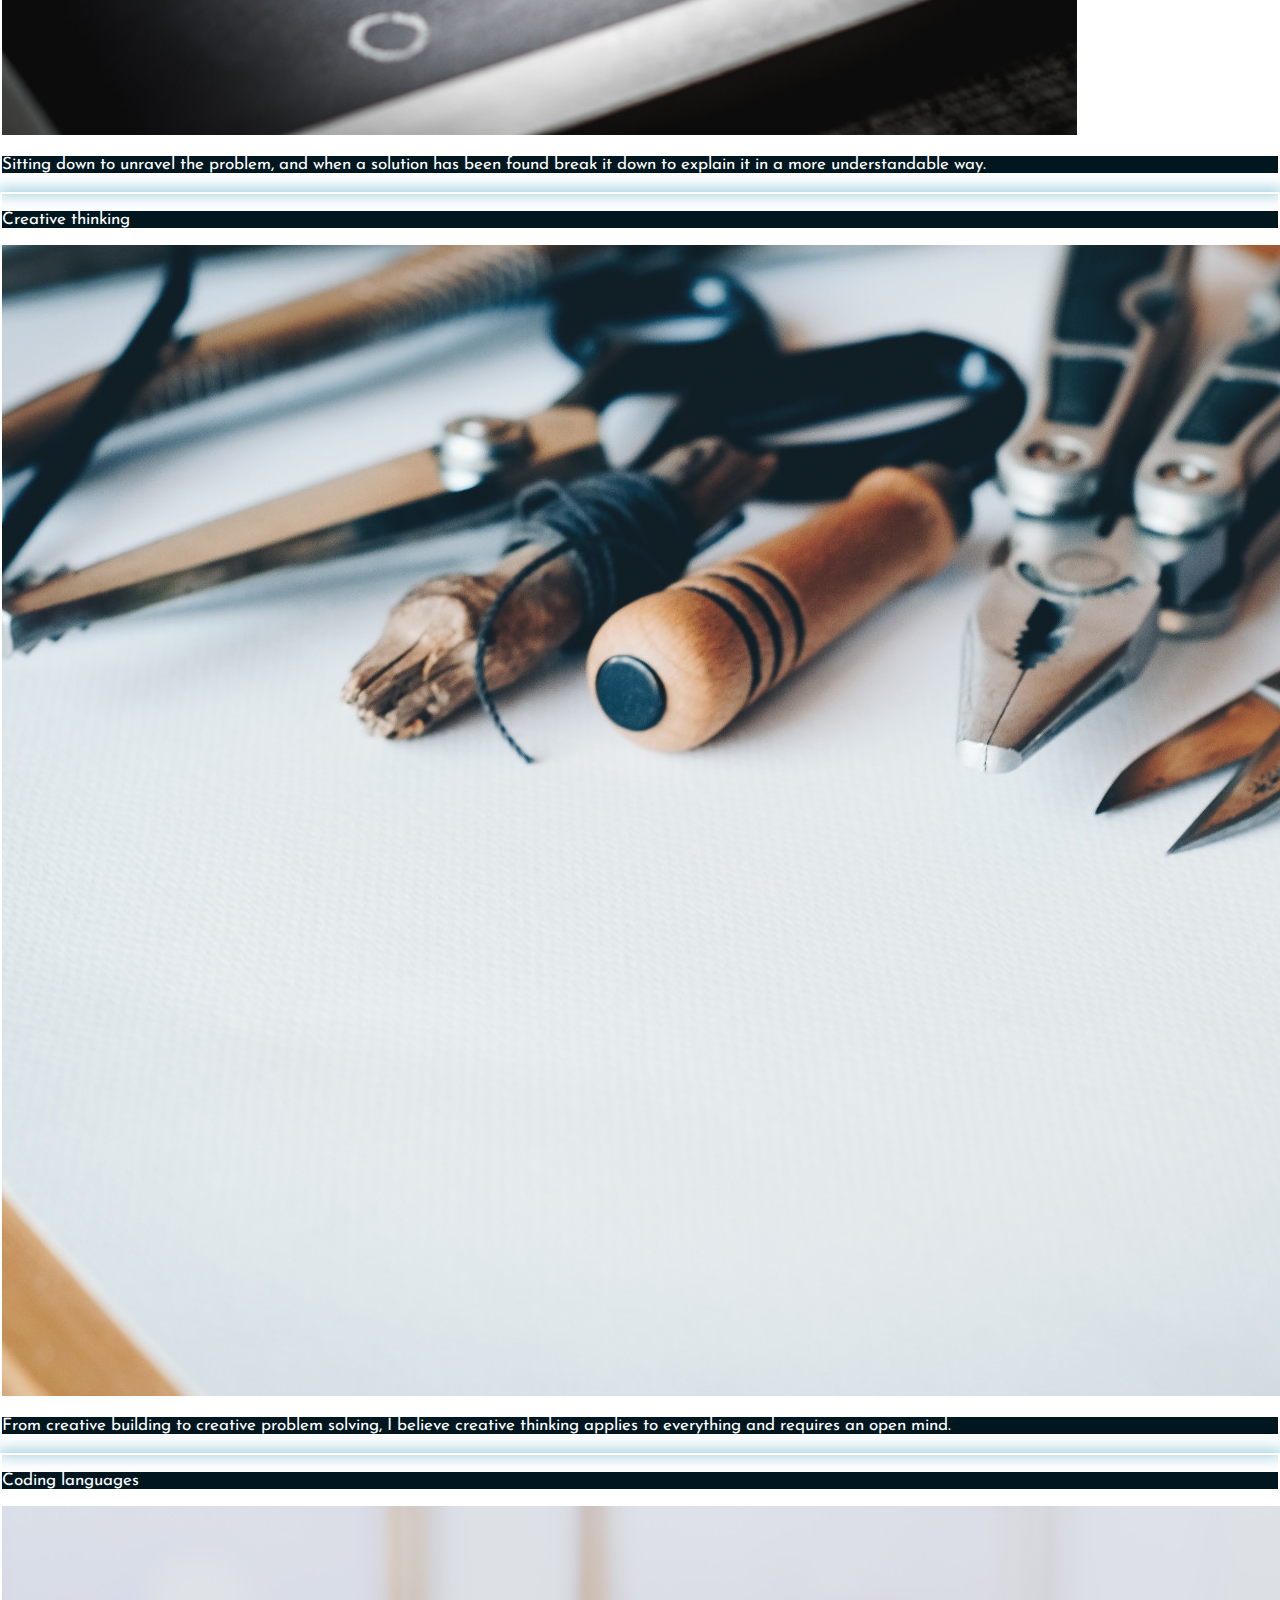
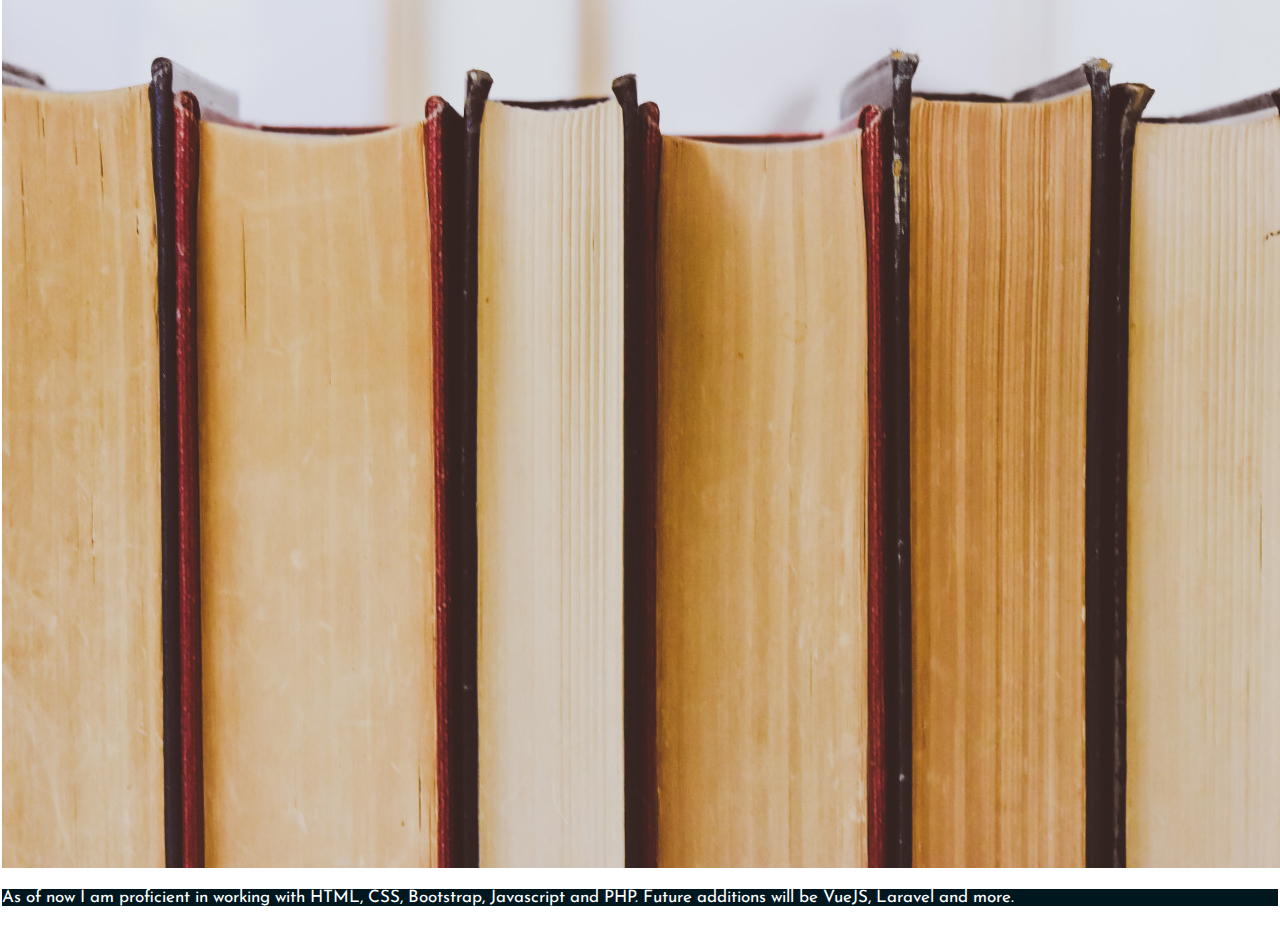
==== commit 2bf54560: "Added latest projects and updated some code" ====
--- a/pages/cv.html
+++ b/pages/cv.html
@@ -130,7 +130,7 @@
                                 </div>
                                 <img class="img-fluid" src="../img/cv_lang_small.jpg" alt="Card image" height="50%">
                                 <div class="card-body">
-                                        <p class="card-text">As of now I am proficient in working with HTML, CSS, Bootstrap, Javascript. Future additions will be PHP, Angular, Laravel and more.</p>
+                                        <p class="card-text">As of now I am proficient in working with HTML, CSS, Bootstrap, Javascript and PHP. Future additions will be VueJS, Laravel and more.</p>
                                 </div>
                             </div>  
                         </div>      
